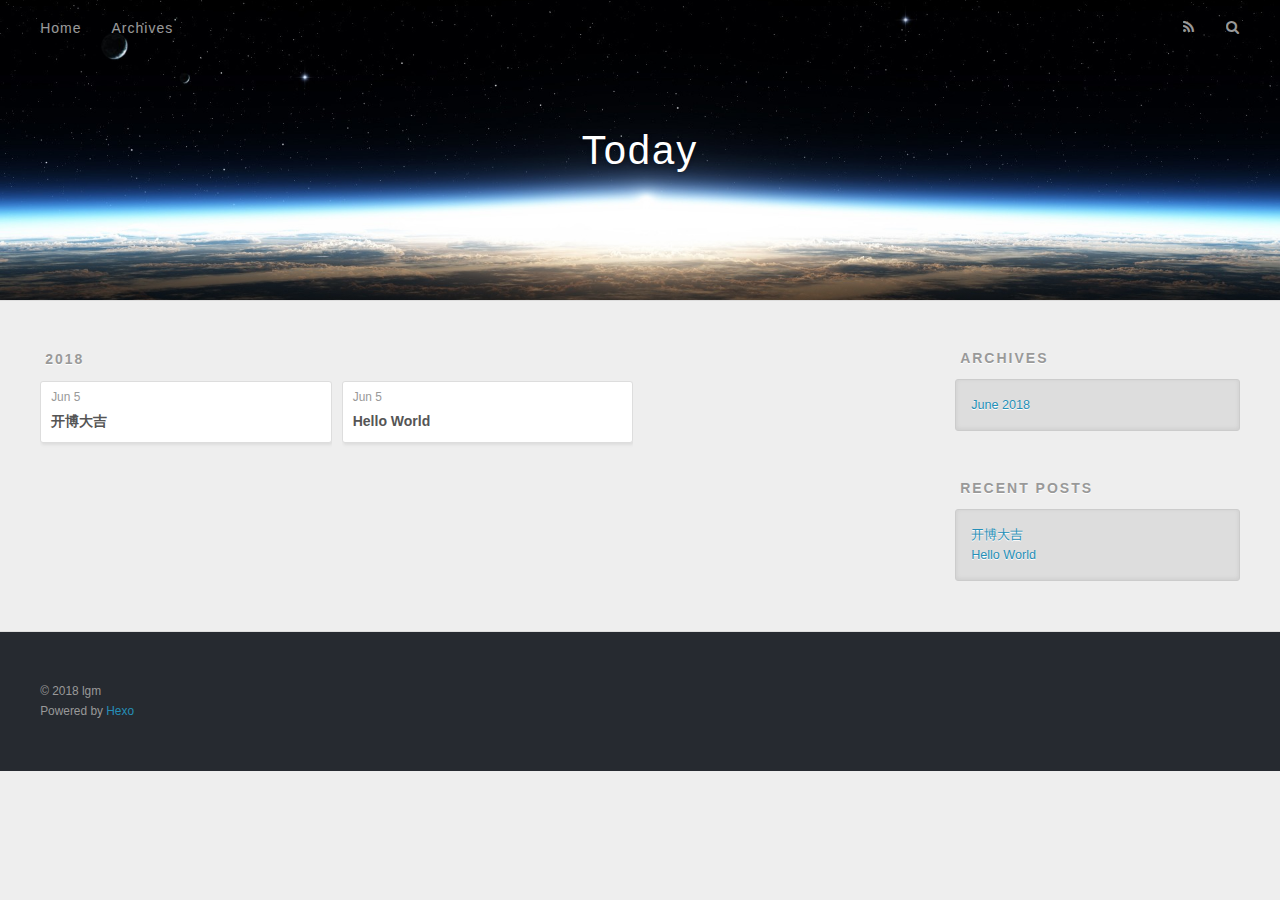
==== archives/index.html @ ba2c7bdc "Site updated: 2018-06-05 23:21:56" ====
<!DOCTYPE html>
<html>
<head>
  <meta charset="utf-8">
  

  
  <title>Archives | Today</title>
  <meta name="viewport" content="width=device-width, initial-scale=1, maximum-scale=1">
  <meta property="og:type" content="website">
<meta property="og:title" content="Today">
<meta property="og:url" content="http://yoursite.com/archives/index.html">
<meta property="og:site_name" content="Today">
<meta property="og:locale" content="default">
<meta name="twitter:card" content="summary">
<meta name="twitter:title" content="Today">
  
    <link rel="alternate" href="/atom.xml" title="Today" type="application/atom+xml">
  
  
    <link rel="icon" href="/favicon.png">
  
  
    <link href="//fonts.googleapis.com/css?family=Source+Code+Pro" rel="stylesheet" type="text/css">
  
  <link rel="stylesheet" href="/css/style.css">
</head>

<body>
  <div id="container">
    <div id="wrap">
      <header id="header">
  <div id="banner"></div>
  <div id="header-outer" class="outer">
    <div id="header-title" class="inner">
      <h1 id="logo-wrap">
        <a href="/" id="logo">Today</a>
      </h1>
      
    </div>
    <div id="header-inner" class="inner">
      <nav id="main-nav">
        <a id="main-nav-toggle" class="nav-icon"></a>
        
          <a class="main-nav-link" href="/">Home</a>
        
          <a class="main-nav-link" href="/archives">Archives</a>
        
      </nav>
      <nav id="sub-nav">
        
          <a id="nav-rss-link" class="nav-icon" href="/atom.xml" title="RSS Feed"></a>
        
        <a id="nav-search-btn" class="nav-icon" title="Search"></a>
      </nav>
      <div id="search-form-wrap">
        <form action="//google.com/search" method="get" accept-charset="UTF-8" class="search-form"><input type="search" name="q" class="search-form-input" placeholder="Search"><button type="submit" class="search-form-submit">&#xF002;</button><input type="hidden" name="sitesearch" value="http://yoursite.com"></form>
      </div>
    </div>
  </div>
</header>
      <div class="outer">
        <section id="main">
  
  
    
    
      
      
      <section class="archives-wrap">
        <div class="archive-year-wrap">
          <a href="/archives/2018" class="archive-year">2018</a>
        </div>
        <div class="archives">
    
    <article class="archive-article archive-type-post">
  <div class="archive-article-inner">
    <header class="archive-article-header">
      <a href="/2018/06/05/开博大吉/" class="archive-article-date">
  <time datetime="2018-06-05T15:09:59.000Z" itemprop="datePublished">Jun 5</time>
</a>
      
  
    <h1 itemprop="name">
      <a class="archive-article-title" href="/2018/06/05/开博大吉/">开博大吉</a>
    </h1>
  

    </header>
  </div>
</article>
  
    
    
    <article class="archive-article archive-type-post">
  <div class="archive-article-inner">
    <header class="archive-article-header">
      <a href="/2018/06/05/hello-world/" class="archive-article-date">
  <time datetime="2018-06-05T15:08:17.290Z" itemprop="datePublished">Jun 5</time>
</a>
      
  
    <h1 itemprop="name">
      <a class="archive-article-title" href="/2018/06/05/hello-world/">Hello World</a>
    </h1>
  

    </header>
  </div>
</article>
  
  
    </div></section>
  


</section>
        
          <aside id="sidebar">
  
    

  
    

  
    
  
    
  <div class="widget-wrap">
    <h3 class="widget-title">Archives</h3>
    <div class="widget">
      <ul class="archive-list"><li class="archive-list-item"><a class="archive-list-link" href="/archives/2018/06/">June 2018</a></li></ul>
    </div>
  </div>


  
    
  <div class="widget-wrap">
    <h3 class="widget-title">Recent Posts</h3>
    <div class="widget">
      <ul>
        
          <li>
            <a href="/2018/06/05/开博大吉/">开博大吉</a>
          </li>
        
          <li>
            <a href="/2018/06/05/hello-world/">Hello World</a>
          </li>
        
      </ul>
    </div>
  </div>

  
</aside>
        
      </div>
      <footer id="footer">
  
  <div class="outer">
    <div id="footer-info" class="inner">
      &copy; 2018 lgm<br>
      Powered by <a href="http://hexo.io/" target="_blank">Hexo</a>
    </div>
  </div>
</footer>
    </div>
    <nav id="mobile-nav">
  
    <a href="/" class="mobile-nav-link">Home</a>
  
    <a href="/archives" class="mobile-nav-link">Archives</a>
  
</nav>
    

<script src="//ajax.googleapis.com/ajax/libs/jquery/2.0.3/jquery.min.js"></script>


  <link rel="stylesheet" href="/fancybox/jquery.fancybox.css">
  <script src="/fancybox/jquery.fancybox.pack.js"></script>


<script src="/js/script.js"></script>



  </div>
</body>
</html>
---- css/style.css ----
body {
  width: 100%;
}
body:before,
body:after {
  content: "";
  display: table;
}
body:after {
  clear: both;
}
html,
body,
div,
span,
applet,
object,
iframe,
h1,
h2,
h3,
h4,
h5,
h6,
p,
blockquote,
pre,
a,
abbr,
acronym,
address,
big,
cite,
code,
del,
dfn,
em,
img,
ins,
kbd,
q,
s,
samp,
small,
strike,
strong,
sub,
sup,
tt,
var,
dl,
dt,
dd,
ol,
ul,
li,
fieldset,
form,
label,
legend,
table,
caption,
tbody,
tfoot,
thead,
tr,
th,
td {
  margin: 0;
  padding: 0;
  border: 0;
  outline: 0;
  font-weight: inherit;
  font-style: inherit;
  font-family: inherit;
  font-size: 100%;
  vertical-align: baseline;
}
body {
  line-height: 1;
  color: #000;
  background: #fff;
}
ol,
ul {
  list-style: none;
}
table {
  border-collapse: separate;
  border-spacing: 0;
  vertical-align: middle;
}
caption,
th,
td {
  text-align: left;
  font-weight: normal;
  vertical-align: middle;
}
a img {
  border: none;
}
input,
button {
  margin: 0;
  padding: 0;
}
input::-moz-focus-inner,
button::-moz-focus-inner {
  border: 0;
  padding: 0;
}
@font-face {
  font-family: FontAwesome;
  font-style: normal;
  font-weight: normal;
  src: url("fonts/fontawesome-webfont.eot?v=#4.0.3");
  src: url("fonts/fontawesome-webfont.eot?#iefix&v=#4.0.3") format("embedded-opentype"), url("fonts/fontawesome-webfont.woff?v=#4.0.3") format("woff"), url("fonts/fontawesome-webfont.ttf?v=#4.0.3") format("truetype"), url("fonts/fontawesome-webfont.svg#fontawesomeregular?v=#4.0.3") format("svg");
}
html,
body,
#container {
  height: 100%;
}
body {
  background: #eee;
  font: 14px -apple-system, BlinkMacSystemFont, "Segoe UI", "Roboto", "Oxygen", "Ubuntu", "Cantarell", "Fira Sans", "Droid Sans", "Helvetica Neue", sans-serif;
  -webkit-text-size-adjust: 100%;
}
.outer {
  max-width: 1220px;
  margin: 0 auto;
  padding: 0 20px;
}
.outer:before,
.outer:after {
  content: "";
  display: table;
}
.outer:after {
  clear: both;
}
.inner {
  display: inline;
  float: left;
  width: 98.33333333333333%;
  margin: 0 0.833333333333333%;
}
.left,
.alignleft {
  float: left;
}
.right,
.alignright {
  float: right;
}
.clear {
  clear: both;
}
#container {
  position: relative;
}
.mobile-nav-on {
  overflow: hidden;
}
#wrap {
  height: 100%;
  width: 100%;
  position: absolute;
  top: 0;
  left: 0;
  -webkit-transition: 0.2s ease-out;
  -moz-transition: 0.2s ease-out;
  -ms-transition: 0.2s ease-out;
  transition: 0.2s ease-out;
  z-index: 1;
  background: #eee;
}
.mobile-nav-on #wrap {
  left: 280px;
}
@media screen and (min-width: 768px) {
  #main {
    display: inline;
    float: left;
    width: 73.33333333333333%;
    margin: 0 0.833333333333333%;
  }
}
.article-date,
.article-category-link,
.archive-year,
.widget-title {
  text-decoration: none;
  text-transform: uppercase;
  letter-spacing: 2px;
  color: #999;
  margin-bottom: 1em;
  margin-left: 5px;
  line-height: 1em;
  text-shadow: 0 1px #fff;
  font-weight: bold;
}
.article-inner,
.archive-article-inner {
  background: #fff;
  -webkit-box-shadow: 1px 2px 3px #ddd;
  box-shadow: 1px 2px 3px #ddd;
  border: 1px solid #ddd;
  border-radius: 3px;
}
.article-entry h1,
.widget h1 {
  font-size: 2em;
}
.article-entry h2,
.widget h2 {
  font-size: 1.5em;
}
.article-entry h3,
.widget h3 {
  font-size: 1.3em;
}
.article-entry h4,
.widget h4 {
  font-size: 1.2em;
}
.article-entry h5,
.widget h5 {
  font-size: 1em;
}
.article-entry h6,
.widget h6 {
  font-size: 1em;
  color: #999;
}
.article-entry hr,
.widget hr {
  border: 1px dashed #ddd;
}
.article-entry strong,
.widget strong {
  font-weight: bold;
}
.article-entry em,
.widget em,
.article-entry cite,
.widget cite {
  font-style: italic;
}
.article-entry sup,
.widget sup,
.article-entry sub,
.widget sub {
  font-size: 0.75em;
  line-height: 0;
  position: relative;
  vertical-align: baseline;
}
.article-entry sup,
.widget sup {
  top: -0.5em;
}
.article-entry sub,
.widget sub {
  bottom: -0.2em;
}
.article-entry small,
.widget small {
  font-size: 0.85em;
}
.article-entry acronym,
.widget acronym,
.article-entry abbr,
.widget abbr {
  border-bottom: 1px dotted;
}
.article-entry ul,
.widget ul,
.article-entry ol,
.widget ol,
.article-entry dl,
.widget dl {
  margin: 0 20px;
  line-height: 1.6em;
}
.article-entry ul ul,
.widget ul ul,
.article-entry ol ul,
.widget ol ul,
.article-entry ul ol,
.widget ul ol,
.article-entry ol ol,
.widget ol ol {
  margin-top: 0;
  margin-bottom: 0;
}
.article-entry ul,
.widget ul {
  list-style: disc;
}
.article-entry ol,
.widget ol {
  list-style: decimal;
}
.article-entry dt,
.widget dt {
  font-weight: bold;
}
#header {
  height: 300px;
  position: relative;
  border-bottom: 1px solid #ddd;
}
#header:before,
#header:after {
  content: "";
  position: absolute;
  left: 0;
  right: 0;
  height: 40px;
}
#header:before {
  top: 0;
  background: -webkit-linear-gradient(rgba(0,0,0,0.2), transparent);
  background: -moz-linear-gradient(rgba(0,0,0,0.2), transparent);
  background: -ms-linear-gradient(rgba(0,0,0,0.2), transparent);
  background: linear-gradient(rgba(0,0,0,0.2), transparent);
}
#header:after {
  bottom: 0;
  background: -webkit-linear-gradient(transparent, rgba(0,0,0,0.2));
  background: -moz-linear-gradient(transparent, rgba(0,0,0,0.2));
  background: -ms-linear-gradient(transparent, rgba(0,0,0,0.2));
  background: linear-gradient(transparent, rgba(0,0,0,0.2));
}
#header-outer {
  height: 100%;
  position: relative;
}
#header-inner {
  position: relative;
  overflow: hidden;
}
#banner {
  position: absolute;
  top: 0;
  left: 0;
  width: 100%;
  height: 100%;
  background: url("images/banner.jpg") center #000;
  -webkit-background-size: cover;
  -moz-background-size: cover;
  background-size: cover;
  z-index: -1;
}
#header-title {
  text-align: center;
  height: 40px;
  position: absolute;
  top: 50%;
  left: 0;
  margin-top: -20px;
}
#logo,
#subtitle {
  text-decoration: none;
  color: #fff;
  font-weight: 300;
  text-shadow: 0 1px 4px rgba(0,0,0,0.3);
}
#logo {
  font-size: 40px;
  line-height: 40px;
  letter-spacing: 2px;
}
#subtitle {
  font-size: 16px;
  line-height: 16px;
  letter-spacing: 1px;
}
#subtitle-wrap {
  margin-top: 16px;
}
#main-nav {
  float: left;
  margin-left: -15px;
}
.nav-icon,
.main-nav-link {
  float: left;
  color: #fff;
  opacity: 0.6;
  text-decoration: none;
  text-shadow: 0 1px rgba(0,0,0,0.2);
  -webkit-transition: opacity 0.2s;
  -moz-transition: opacity 0.2s;
  -ms-transition: opacity 0.2s;
  transition: opacity 0.2s;
  display: block;
  padding: 20px 15px;
}
.nav-icon:hover,
.main-nav-link:hover {
  opacity: 1;
}
.nav-icon {
  font-family: FontAwesome;
  text-align: center;
  font-size: 14px;
  width: 14px;
  height: 14px;
  padding: 20px 15px;
  position: relative;
  cursor: pointer;
}
.main-nav-link {
  font-weight: 300;
  letter-spacing: 1px;
}
@media screen and (max-width: 479px) {
  .main-nav-link {
    display: none;
  }
}
#main-nav-toggle {
  display: none;
}
#main-nav-toggle:before {
  content: "\f0c9";
}
@media screen and (max-width: 479px) {
  #main-nav-toggle {
    display: block;
  }
}
#sub-nav {
  float: right;
  margin-right: -15px;
}
#nav-rss-link:before {
  content: "\f09e";
}
#nav-search-btn:before {
  content: "\f002";
}
#search-form-wrap {
  position: absolute;
  top: 15px;
  width: 150px;
  height: 30px;
  right: -150px;
  opacity: 0;
  -webkit-transition: 0.2s ease-out;
  -moz-transition: 0.2s ease-out;
  -ms-transition: 0.2s ease-out;
  transition: 0.2s ease-out;
}
#search-form-wrap.on {
  opacity: 1;
  right: 0;
}
@media screen and (max-width: 479px) {
  #search-form-wrap {
    width: 100%;
    right: -100%;
  }
}
.search-form {
  position: absolute;
  top: 0;
  left: 0;
  right: 0;
  background: #fff;
  padding: 5px 15px;
  border-radius: 15px;
  -webkit-box-shadow: 0 0 10px rgba(0,0,0,0.3);
  box-shadow: 0 0 10px rgba(0,0,0,0.3);
}
.search-form-input {
  border: none;
  background: none;
  color: #555;
  width: 100%;
  font: 13px -apple-system, BlinkMacSystemFont, "Segoe UI", "Roboto", "Oxygen", "Ubuntu", "Cantarell", "Fira Sans", "Droid Sans", "Helvetica Neue", sans-serif;
  outline: none;
}
.search-form-input::-webkit-search-results-decoration,
.search-form-input::-webkit-search-cancel-button {
  -webkit-appearance: none;
}
.search-form-submit {
  position: absolute;
  top: 50%;
  right: 10px;
  margin-top: -7px;
  font: 13px FontAwesome;
  border: none;
  background: none;
  color: #bbb;
  cursor: pointer;
}
.search-form-submit:hover,
.search-form-submit:focus {
  color: #777;
}
.article {
  margin: 50px 0;
}
.article-inner {
  overflow: hidden;
}
.article-meta:before,
.article-meta:after {
  content: "";
  display: table;
}
.article-meta:after {
  clear: both;
}
.article-date {
  float: left;
}
.article-category {
  float: left;
  line-height: 1em;
  color: #ccc;
  text-shadow: 0 1px #fff;
  margin-left: 8px;
}
.article-category:before {
  content: "\2022";
}
.article-category-link {
  margin: 0 12px 1em;
}
.article-header {
  padding: 20px 20px 0;
}
.article-title {
  text-decoration: none;
  font-size: 2em;
  font-weight: bold;
  color: #555;
  line-height: 1.1em;
  -webkit-transition: color 0.2s;
  -moz-transition: color 0.2s;
  -ms-transition: color 0.2s;
  transition: color 0.2s;
}
a.article-title:hover {
  color: #258fb8;
}
.article-entry {
  color: #555;
  padding: 0 20px;
}
.article-entry:before,
.article-entry:after {
  content: "";
  display: table;
}
.article-entry:after {
  clear: both;
}
.article-entry p,
.article-entry table {
  line-height: 1.6em;
  margin: 1.6em 0;
}
.article-entry h1,
.article-entry h2,
.article-entry h3,
.article-entry h4,
.article-entry h5,
.article-entry h6 {
  font-weight: bold;
}
.article-entry h1,
.article-entry h2,
.article-entry h3,
.article-entry h4,
.article-entry h5,
.article-entry h6 {
  line-height: 1.1em;
  margin: 1.1em 0;
}
.article-entry a {
  color: #258fb8;
  text-decoration: none;
}
.article-entry a:hover {
  text-decoration: underline;
}
.article-entry ul,
.article-entry ol,
.article-entry dl {
  margin-top: 1.6em;
  margin-bottom: 1.6em;
}
.article-entry img,
.article-entry video {
  max-width: 100%;
  height: auto;
  display: block;
  margin: auto;
}
.article-entry iframe {
  border: none;
}
.article-entry table {
  width: 100%;
  border-collapse: collapse;
  border-spacing: 0;
}
.article-entry th {
  font-weight: bold;
  border-bottom: 3px solid #ddd;
  padding-bottom: 0.5em;
}
.article-entry td {
  border-bottom: 1px solid #ddd;
  padding: 10px 0;
}
.article-entry blockquote {
  font-family: Georgia, "Times New Roman", serif;
  font-size: 1.4em;
  margin: 1.6em 20px;
  text-align: center;
}
.article-entry blockquote footer {
  font-size: 14px;
  margin: 1.6em 0;
  font-family: -apple-system, BlinkMacSystemFont, "Segoe UI", "Roboto", "Oxygen", "Ubuntu", "Cantarell", "Fira Sans", "Droid Sans", "Helvetica Neue", sans-serif;
}
.article-entry blockquote footer cite:before {
  content: "—";
  padding: 0 0.5em;
}
.article-entry .pullquote {
  text-align: left;
  width: 45%;
  margin: 0;
}
.article-entry .pullquote.left {
  margin-left: 0.5em;
  margin-right: 1em;
}
.article-entry .pullquote.right {
  margin-right: 0.5em;
  margin-left: 1em;
}
.article-entry .caption {
  color: #999;
  display: block;
  font-size: 0.9em;
  margin-top: 0.5em;
  position: relative;
  text-align: center;
}
.article-entry .video-container {
  position: relative;
  padding-top: 56.25%;
  height: 0;
  overflow: hidden;
}
.article-entry .video-container iframe,
.article-entry .video-container object,
.article-entry .video-container embed {
  position: absolute;
  top: 0;
  left: 0;
  width: 100%;
  height: 100%;
  margin-top: 0;
}
.article-more-link a {
  display: inline-block;
  line-height: 1em;
  padding: 6px 15px;
  border-radius: 15px;
  background: #eee;
  color: #999;
  text-shadow: 0 1px #fff;
  text-decoration: none;
}
.article-more-link a:hover {
  background: #258fb8;
  color: #fff;
  text-decoration: none;
  text-shadow: 0 1px #1e7293;
}
.article-footer {
  font-size: 0.85em;
  line-height: 1.6em;
  border-top: 1px solid #ddd;
  padding-top: 1.6em;
  margin: 0 20px 20px;
}
.article-footer:before,
.article-footer:after {
  content: "";
  display: table;
}
.article-footer:after {
  clear: both;
}
.article-footer a {
  color: #999;
  text-decoration: none;
}
.article-footer a:hover {
  color: #555;
}
.article-tag-list-item {
  float: left;
  margin-right: 10px;
}
.article-tag-list-link:before {
  content: "#";
}
.article-comment-link {
  float: right;
}
.article-comment-link:before {
  content: "\f075";
  font-family: FontAwesome;
  padding-right: 8px;
}
.article-share-link {
  cursor: pointer;
  float: right;
  margin-left: 20px;
}
.article-share-link:before {
  content: "\f064";
  font-family: FontAwesome;
  padding-right: 6px;
}
#article-nav {
  position: relative;
}
#article-nav:before,
#article-nav:after {
  content: "";
  display: table;
}
#article-nav:after {
  clear: both;
}
@media screen and (min-width: 768px) {
  #article-nav {
    margin: 50px 0;
  }
  #article-nav:before {
    width: 8px;
    height: 8px;
    position: absolute;
    top: 50%;
    left: 50%;
    margin-top: -4px;
    margin-left: -4px;
    content: "";
    border-radius: 50%;
    background: #ddd;
    -webkit-box-shadow: 0 1px 2px #fff;
    box-shadow: 0 1px 2px #fff;
  }
}
.article-nav-link-wrap {
  text-decoration: none;
  text-shadow: 0 1px #fff;
  color: #999;
  -webkit-box-sizing: border-box;
  -moz-box-sizing: border-box;
  box-sizing: border-box;
  margin-top: 50px;
  text-align: center;
  display: block;
}
.article-nav-link-wrap:hover {
  color: #555;
}
@media screen and (min-width: 768px) {
  .article-nav-link-wrap {
    width: 50%;
    margin-top: 0;
  }
}
@media screen and (min-width: 768px) {
  #article-nav-newer {
    float: left;
    text-align: right;
    padding-right: 20px;
  }
}
@media screen and (min-width: 768px) {
  #article-nav-older {
    float: right;
    text-align: left;
    padding-left: 20px;
  }
}
.article-nav-caption {
  text-transform: uppercase;
  letter-spacing: 2px;
  color: #ddd;
  line-height: 1em;
  font-weight: bold;
}
#article-nav-newer .article-nav-caption {
  margin-right: -2px;
}
.article-nav-title {
  font-size: 0.85em;
  line-height: 1.6em;
  margin-top: 0.5em;
}
.article-share-box {
  position: absolute;
  display: none;
  background: #fff;
  -webkit-box-shadow: 1px 2px 10px rgba(0,0,0,0.2);
  box-shadow: 1px 2px 10px rgba(0,0,0,0.2);
  border-radius: 3px;
  margin-left: -145px;
  overflow: hidden;
  z-index: 1;
}
.article-share-box.on {
  display: block;
}
.article-share-input {
  width: 100%;
  background: none;
  -webkit-box-sizing: border-box;
  -moz-box-sizing: border-box;
  box-sizing: border-box;
  font: 14px -apple-system, BlinkMacSystemFont, "Segoe UI", "Roboto", "Oxygen", "Ubuntu", "Cantarell", "Fira Sans", "Droid Sans", "Helvetica Neue", sans-serif;
  padding: 0 15px;
  color: #555;
  outline: none;
  border: 1px solid #ddd;
  border-radius: 3px 3px 0 0;
  height: 36px;
  line-height: 36px;
}
.article-share-links {
  background: #eee;
}
.article-share-links:before,
.article-share-links:after {
  content: "";
  display: table;
}
.article-share-links:after {
  clear: both;
}
.article-share-twitter,
.article-share-facebook,
.article-share-pinterest,
.article-share-google {
  width: 50px;
  height: 36px;
  display: block;
  float: left;
  position: relative;
  color: #999;
  text-shadow: 0 1px #fff;
}
.article-share-twitter:before,
.article-share-facebook:before,
.article-share-pinterest:before,
.article-share-google:before {
  font-size: 20px;
  font-family: FontAwesome;
  width: 20px;
  height: 20px;
  position: absolute;
  top: 50%;
  left: 50%;
  margin-top: -10px;
  margin-left: -10px;
  text-align: center;
}
.article-share-twitter:hover,
.article-share-facebook:hover,
.article-share-pinterest:hover,
.article-share-google:hover {
  color: #fff;
}
.article-share-twitter:before {
  content: "\f099";
}
.article-share-twitter:hover {
  background: #00aced;
  text-shadow: 0 1px #008abe;
}
.article-share-facebook:before {
  content: "\f09a";
}
.article-share-facebook:hover {
  background: #3b5998;
  text-shadow: 0 1px #2f477a;
}
.article-share-pinterest:before {
  content: "\f0d2";
}
.article-share-pinterest:hover {
  background: #cb2027;
  text-shadow: 0 1px #a21a1f;
}
.article-share-google:before {
  content: "\f0d5";
}
.article-share-google:hover {
  background: #dd4b39;
  text-shadow: 0 1px #be3221;
}
.article-gallery {
  background: #000;
  position: relative;
}
.article-gallery-photos {
  position: relative;
  overflow: hidden;
}
.article-gallery-img {
  display: none;
  max-width: 100%;
}
.article-gallery-img:first-child {
  display: block;
}
.article-gallery-img.loaded {
  position: absolute;
  display: block;
}
.article-gallery-img img {
  display: block;
  max-width: 100%;
  margin: 0 auto;
}
#comments {
  background: #fff;
  -webkit-box-shadow: 1px 2px 3px #ddd;
  box-shadow: 1px 2px 3px #ddd;
  padding: 20px;
  border: 1px solid #ddd;
  border-radius: 3px;
  margin: 50px 0;
}
#comments a {
  color: #258fb8;
}
.archives-wrap {
  margin: 50px 0;
}
.archives:before,
.archives:after {
  content: "";
  display: table;
}
.archives:after {
  clear: both;
}
.archive-year-wrap {
  margin-bottom: 1em;
}
.archives {
  -webkit-column-gap: 10px;
  -moz-column-gap: 10px;
  column-gap: 10px;
}
@media screen and (min-width: 480px) and (max-width: 767px) {
  .archives {
    -webkit-column-count: 2;
    -moz-column-count: 2;
    column-count: 2;
  }
}
@media screen and (min-width: 768px) {
  .archives {
    -webkit-column-count: 3;
    -moz-column-count: 3;
    column-count: 3;
  }
}
.archive-article {
  -webkit-column-break-inside: avoid;
  page-break-inside: avoid;
  overflow: hidden;
  break-inside: avoid-column;
}
.archive-article-inner {
  padding: 10px;
  margin-bottom: 15px;
}
.archive-article-title {
  text-decoration: none;
  font-weight: bold;
  color: #555;
  -webkit-transition: color 0.2s;
  -moz-transition: color 0.2s;
  -ms-transition: color 0.2s;
  transition: color 0.2s;
  line-height: 1.6em;
}
.archive-article-title:hover {
  color: #258fb8;
}
.archive-article-footer {
  margin-top: 1em;
}
.archive-article-date {
  color: #999;
  text-decoration: none;
  font-size: 0.85em;
  line-height: 1em;
  margin-bottom: 0.5em;
  display: block;
}
#page-nav {
  margin: 50px auto;
  background: #fff;
  -webkit-box-shadow: 1px 2px 3px #ddd;
  box-shadow: 1px 2px 3px #ddd;
  border: 1px solid #ddd;
  border-radius: 3px;
  text-align: center;
  color: #999;
  overflow: hidden;
}
#page-nav:before,
#page-nav:after {
  content: "";
  display: table;
}
#page-nav:after {
  clear: both;
}
#page-nav a,
#page-nav span {
  padding: 10px 20px;
  line-height: 1;
  height: 2ex;
}
#page-nav a {
  color: #999;
  text-decoration: none;
}
#page-nav a:hover {
  background: #999;
  color: #fff;
}
#page-nav .prev {
  float: left;
}
#page-nav .next {
  float: right;
}
#page-nav .page-number {
  display: inline-block;
}
@media screen and (max-width: 479px) {
  #page-nav .page-number {
    display: none;
  }
}
#page-nav .current {
  color: #555;
  font-weight: bold;
}
#page-nav .space {
  color: #ddd;
}
#footer {
  background: #262a30;
  padding: 50px 0;
  border-top: 1px solid #ddd;
  color: #999;
}
#footer a {
  color: #258fb8;
  text-decoration: none;
}
#footer a:hover {
  text-decoration: underline;
}
#footer-info {
  line-height: 1.6em;
  font-size: 0.85em;
}
.article-entry pre,
.article-entry .highlight {
  background: #2d2d2d;
  margin: 0 -20px;
  padding: 15px 20px;
  border-style: solid;
  border-color: #ddd;
  border-width: 1px 0;
  overflow: auto;
  color: #ccc;
  line-height: 22.400000000000002px;
}
.article-entry .highlight .gutter pre,
.article-entry .gist .gist-file .gist-data .line-numbers {
  color: #666;
  font-size: 0.85em;
}
.article-entry pre,
.article-entry code {
  font-family: "Source Code Pro", Consolas, Monaco, Menlo, Consolas, monospace;
}
.article-entry code {
  background: #eee;
  text-shadow: 0 1px #fff;
  padding: 0 0.3em;
}
.article-entry pre code {
  background: none;
  text-shadow: none;
  padding: 0;
}
.article-entry .highlight pre {
  border: none;
  margin: 0;
  padding: 0;
}
.article-entry .highlight table {
  margin: 0;
  width: auto;
}
.article-entry .highlight td {
  border: none;
  padding: 0;
}
.article-entry .highlight figcaption {
  font-size: 0.85em;
  color: #999;
  line-height: 1em;
  margin-bottom: 1em;
}
.article-entry .highlight figcaption:before,
.article-entry .highlight figcaption:after {
  content: "";
  display: table;
}
.article-entry .highlight figcaption:after {
  clear: both;
}
.article-entry .highlight figcaption a {
  float: right;
}
.article-entry .highlight .gutter pre {
  text-align: right;
  padding-right: 20px;
}
.article-entry .highlight .line {
  height: 22.400000000000002px;
}
.article-entry .highlight .line.marked {
  background: #515151;
}
.article-entry .gist {
  margin: 0 -20px;
  border-style: solid;
  border-color: #ddd;
  border-width: 1px 0;
  background: #2d2d2d;
  padding: 15px 20px 15px 0;
}
.article-entry .gist .gist-file {
  border: none;
  font-family: "Source Code Pro", Consolas, Monaco, Menlo, Consolas, monospace;
  margin: 0;
}
.article-entry .gist .gist-file .gist-data {
  background: none;
  border: none;
}
.article-entry .gist .gist-file .gist-data .line-numbers {
  background: none;
  border: none;
  padding: 0 20px 0 0;
}
.article-entry .gist .gist-file .gist-data .line-data {
  padding: 0 !important;
}
.article-entry .gist .gist-file .highlight {
  margin: 0;
  padding: 0;
  border: none;
}
.article-entry .gist .gist-file .gist-meta {
  background: #2d2d2d;
  color: #999;
  font: 0.85em -apple-system, BlinkMacSystemFont, "Segoe UI", "Roboto", "Oxygen", "Ubuntu", "Cantarell", "Fira Sans", "Droid Sans", "Helvetica Neue", sans-serif;
  text-shadow: 0 0;
  padding: 0;
  margin-top: 1em;
  margin-left: 20px;
}
.article-entry .gist .gist-file .gist-meta a {
  color: #258fb8;
  font-weight: normal;
}
.article-entry .gist .gist-file .gist-meta a:hover {
  text-decoration: underline;
}
pre .comment,
pre .title {
  color: #999;
}
pre .variable,
pre .attribute,
pre .tag,
pre .regexp,
pre .ruby .constant,
pre .xml .tag .title,
pre .xml .pi,
pre .xml .doctype,
pre .html .doctype,
pre .css .id,
pre .css .class,
pre .css .pseudo {
  color: #f2777a;
}
pre .number,
pre .preprocessor,
pre .built_in,
pre .literal,
pre .params,
pre .constant {
  color: #f99157;
}
pre .class,
pre .ruby .class .title,
pre .css .rules .attribute {
  color: #9c9;
}
pre .string,
pre .value,
pre .inheritance,
pre .header,
pre .ruby .symbol,
pre .xml .cdata {
  color: #9c9;
}
pre .css .hexcolor {
  color: #6cc;
}
pre .function,
pre .python .decorator,
pre .python .title,
pre .ruby .function .title,
pre .ruby .title .keyword,
pre .perl .sub,
pre .javascript .title,
pre .coffeescript .title {
  color: #69c;
}
pre .keyword,
pre .javascript .function {
  color: #c9c;
}
@media screen and (max-width: 479px) {
  #mobile-nav {
    position: absolute;
    top: 0;
    left: 0;
    width: 280px;
    height: 100%;
    background: #191919;
    border-right: 1px solid #fff;
  }
}
@media screen and (max-width: 479px) {
  .mobile-nav-link {
    display: block;
    color: #999;
    text-decoration: none;
    padding: 15px 20px;
    font-weight: bold;
  }
  .mobile-nav-link:hover {
    color: #fff;
  }
}
@media screen and (min-width: 768px) {
  #sidebar {
    display: inline;
    float: left;
    width: 23.333333333333332%;
    margin: 0 0.833333333333333%;
  }
}
.widget-wrap {
  margin: 50px 0;
}
.widget {
  color: #777;
  text-shadow: 0 1px #fff;
  background: #ddd;
  -webkit-box-shadow: 0 -1px 4px #ccc inset;
  box-shadow: 0 -1px 4px #ccc inset;
  border: 1px solid #ccc;
  padding: 15px;
  border-radius: 3px;
}
.widget a {
  color: #258fb8;
  text-decoration: none;
}
.widget a:hover {
  text-decoration: underline;
}
.widget ul ul,
.widget ol ul,
.widget dl ul,
.widget ul ol,
.widget ol ol,
.widget dl ol,
.widget ul dl,
.widget ol dl,
.widget dl dl {
  margin-left: 15px;
  list-style: disc;
}
.widget {
  line-height: 1.6em;
  word-wrap: break-word;
  font-size: 0.9em;
}
.widget ul,
.widget ol {
  list-style: none;
  margin: 0;
}
.widget ul ul,
.widget ol ul,
.widget ul ol,
.widget ol ol {
  margin: 0 20px;
}
.widget ul ul,
.widget ol ul {
  list-style: disc;
}
.widget ul ol,
.widget ol ol {
  list-style: decimal;
}
.category-list-count,
.tag-list-count,
.archive-list-count {
  padding-left: 5px;
  color: #999;
  font-size: 0.85em;
}
.category-list-count:before,
.tag-list-count:before,
.archive-list-count:before {
  content: "(";
}
.category-list-count:after,
.tag-list-count:after,
.archive-list-count:after {
  content: ")";
}
.tagcloud a {
  margin-right: 5px;
  display: inline-block;
}
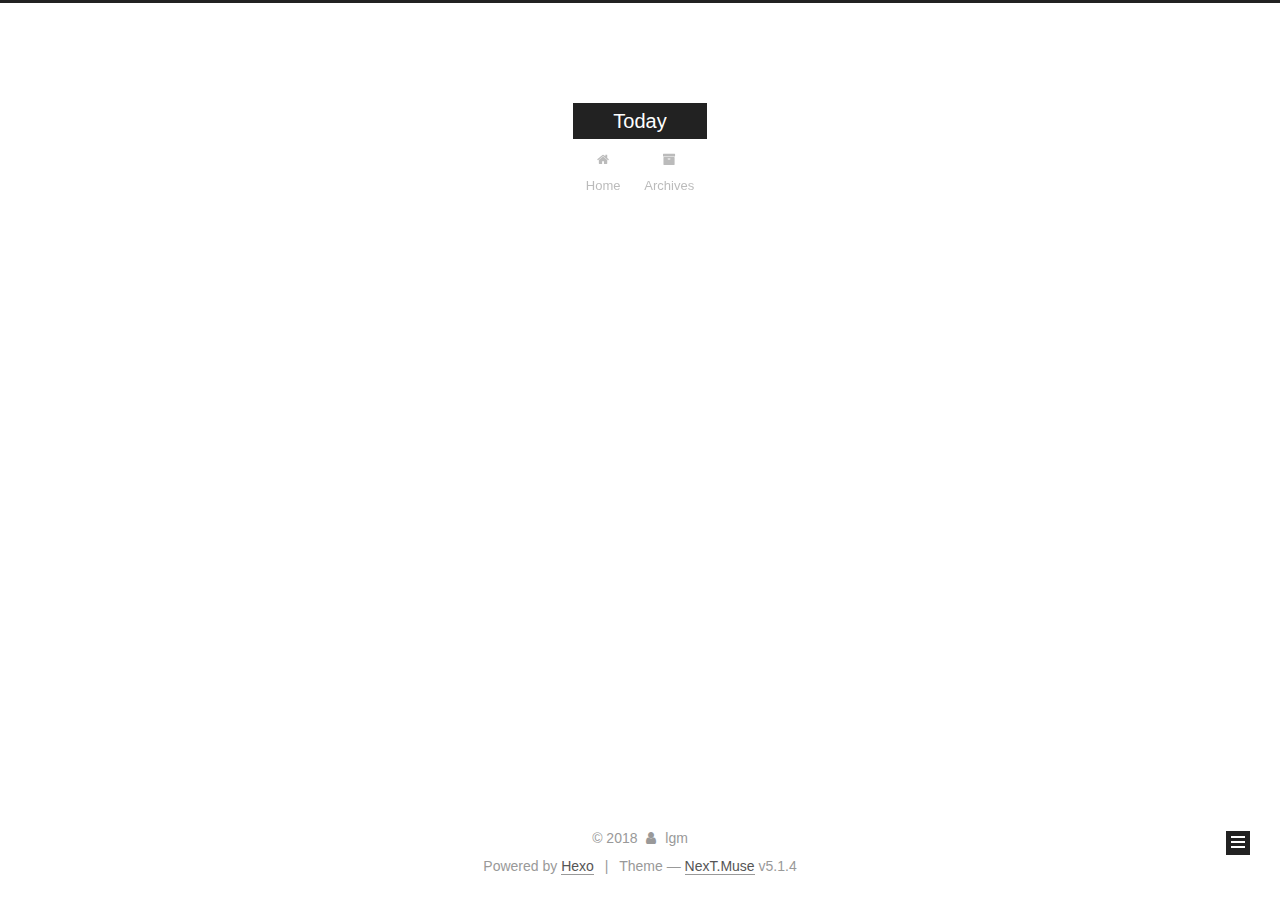
==== commit 97853a2d: "Site updated: 2018-06-05 23:30:31" ====
--- a/archives/index.html
+++ b/archives/index.html
@@ -1,193 +1,588 @@
 <!DOCTYPE html>
-<html>
+
+
+
+  
+
+
+<html class="theme-next muse use-motion" lang="">
 <head>
-  <meta charset="utf-8">
-  
-
-  
-  <title>Archives | Today</title>
-  <meta name="viewport" content="width=device-width, initial-scale=1, maximum-scale=1">
-  <meta property="og:type" content="website">
+  <meta charset="UTF-8"/>
+<meta http-equiv="X-UA-Compatible" content="IE=edge" />
+<meta name="viewport" content="width=device-width, initial-scale=1, maximum-scale=1"/>
+<meta name="theme-color" content="#222">
+
+
+
+
+
+
+
+
+
+<meta http-equiv="Cache-Control" content="no-transform" />
+<meta http-equiv="Cache-Control" content="no-siteapp" />
+
+
+
+
+
+
+
+
+
+
+
+
+
+
+
+
+  
+  
+  <link href="/lib/fancybox/source/jquery.fancybox.css?v=2.1.5" rel="stylesheet" type="text/css" />
+
+
+
+
+
+
+
+<link href="/lib/font-awesome/css/font-awesome.min.css?v=4.6.2" rel="stylesheet" type="text/css" />
+
+<link href="/css/main.css?v=5.1.4" rel="stylesheet" type="text/css" />
+
+
+  <link rel="apple-touch-icon" sizes="180x180" href="/images/apple-touch-icon-next.png?v=5.1.4">
+
+
+  <link rel="icon" type="image/png" sizes="32x32" href="/images/favicon-32x32-next.png?v=5.1.4">
+
+
+  <link rel="icon" type="image/png" sizes="16x16" href="/images/favicon-16x16-next.png?v=5.1.4">
+
+
+  <link rel="mask-icon" href="/images/logo.svg?v=5.1.4" color="#222">
+
+
+
+
+
+  <meta name="keywords" content="Hexo, NexT" />
+
+
+
+
+
+
+
+
+
+
+<meta property="og:type" content="website">
 <meta property="og:title" content="Today">
 <meta property="og:url" content="http://yoursite.com/archives/index.html">
 <meta property="og:site_name" content="Today">
 <meta property="og:locale" content="default">
 <meta name="twitter:card" content="summary">
 <meta name="twitter:title" content="Today">
-  
-    <link rel="alternate" href="/atom.xml" title="Today" type="application/atom+xml">
-  
-  
-    <link rel="icon" href="/favicon.png">
-  
-  
-    <link href="//fonts.googleapis.com/css?family=Source+Code+Pro" rel="stylesheet" type="text/css">
-  
-  <link rel="stylesheet" href="/css/style.css">
+
+
+
+<script type="text/javascript" id="hexo.configurations">
+  var NexT = window.NexT || {};
+  var CONFIG = {
+    root: '/',
+    scheme: 'Muse',
+    version: '5.1.4',
+    sidebar: {"position":"left","display":"post","offset":12,"b2t":false,"scrollpercent":false,"onmobile":false},
+    fancybox: true,
+    tabs: true,
+    motion: {"enable":true,"async":false,"transition":{"post_block":"fadeIn","post_header":"slideDownIn","post_body":"slideDownIn","coll_header":"slideLeftIn","sidebar":"slideUpIn"}},
+    duoshuo: {
+      userId: '0',
+      author: 'Author'
+    },
+    algolia: {
+      applicationID: '',
+      apiKey: '',
+      indexName: '',
+      hits: {"per_page":10},
+      labels: {"input_placeholder":"Search for Posts","hits_empty":"We didn't find any results for the search: ${query}","hits_stats":"${hits} results found in ${time} ms"}
+    }
+  };
+</script>
+
+
+
+  <link rel="canonical" href="http://yoursite.com/archives/"/>
+
+
+
+
+
+  <title>Archive | Today</title>
+  
+
+
+
+
+
+
+
+
 </head>
 
-<body>
-  <div id="container">
-    <div id="wrap">
-      <header id="header">
-  <div id="banner"></div>
-  <div id="header-outer" class="outer">
-    <div id="header-title" class="inner">
-      <h1 id="logo-wrap">
-        <a href="/" id="logo">Today</a>
-      </h1>
-      
+<body itemscope itemtype="http://schema.org/WebPage" lang="default">
+
+  
+  
+    
+  
+
+  <div class="container sidebar-position-left page-archive">
+    <div class="headband"></div>
+
+    <header id="header" class="header" itemscope itemtype="http://schema.org/WPHeader">
+      <div class="header-inner"><div class="site-brand-wrapper">
+  <div class="site-meta ">
+    
+
+    <div class="custom-logo-site-title">
+      <a href="/"  class="brand" rel="start">
+        <span class="logo-line-before"><i></i></span>
+        <span class="site-title">Today</span>
+        <span class="logo-line-after"><i></i></span>
+      </a>
     </div>
-    <div id="header-inner" class="inner">
-      <nav id="main-nav">
-        <a id="main-nav-toggle" class="nav-icon"></a>
-        
-          <a class="main-nav-link" href="/">Home</a>
-        
-          <a class="main-nav-link" href="/archives">Archives</a>
-        
-      </nav>
-      <nav id="sub-nav">
-        
-          <a id="nav-rss-link" class="nav-icon" href="/atom.xml" title="RSS Feed"></a>
-        
-        <a id="nav-search-btn" class="nav-icon" title="Search"></a>
-      </nav>
-      <div id="search-form-wrap">
-        <form action="//google.com/search" method="get" accept-charset="UTF-8" class="search-form"><input type="search" name="q" class="search-form-input" placeholder="Search"><button type="submit" class="search-form-submit">&#xF002;</button><input type="hidden" name="sitesearch" value="http://yoursite.com"></form>
+      
+        <p class="site-subtitle"></p>
+      
+  </div>
+
+  <div class="site-nav-toggle">
+    <button>
+      <span class="btn-bar"></span>
+      <span class="btn-bar"></span>
+      <span class="btn-bar"></span>
+    </button>
+  </div>
+</div>
+
+<nav class="site-nav">
+  
+
+  
+    <ul id="menu" class="menu">
+      
+        
+        <li class="menu-item menu-item-home">
+          <a href="/" rel="section">
+            
+              <i class="menu-item-icon fa fa-fw fa-home"></i> <br />
+            
+            Home
+          </a>
+        </li>
+      
+        
+        <li class="menu-item menu-item-archives">
+          <a href="/archives/" rel="section">
+            
+              <i class="menu-item-icon fa fa-fw fa-archive"></i> <br />
+            
+            Archives
+          </a>
+        </li>
+      
+
+      
+    </ul>
+  
+
+  
+</nav>
+
+
+
+ </div>
+    </header>
+
+    <main id="main" class="main">
+      <div class="main-inner">
+        <div class="content-wrap">
+          <div id="content" class="content">
+            
+
+  
+  
+  
+  <div class="post-block archive">
+    <div id="posts" class="posts-collapse">
+      <span class="archive-move-on"></span>
+
+      <span class="archive-page-counter">
+        
+        
+        
+          
+        
+        Um..! 2 posts in total. Keep on posting.
+      </span>
+
+      
+
+        
+        
+        
+
+        
+          
+          <div class="collection-title">
+            <h1 class="archive-year" id="archive-year-2018">2018</h1>
+          </div>
+        
+        
+
+        
+
+  <article class="post post-type-normal" itemscope itemtype="http://schema.org/Article">
+    <header class="post-header">
+
+      <h2 class="post-title">
+        
+            <a class="post-title-link" href="/2018/06/05/开博大吉/" itemprop="url">
+              
+                <span itemprop="name">开博大吉</span>
+              
+            </a>
+        
+      </h2>
+
+      <div class="post-meta">
+        <time class="post-time" itemprop="dateCreated"
+              datetime="2018-06-05T23:09:59+08:00"
+              content="2018-06-05" >
+          06-05
+        </time>
       </div>
+
+    </header>
+  </article>
+
+
+
+      
+
+        
+        
+        
+
+        
+        
+
+        
+
+  <article class="post post-type-normal" itemscope itemtype="http://schema.org/Article">
+    <header class="post-header">
+
+      <h2 class="post-title">
+        
+            <a class="post-title-link" href="/2018/06/05/hello-world/" itemprop="url">
+              
+                <span itemprop="name">Hello World</span>
+              
+            </a>
+        
+      </h2>
+
+      <div class="post-meta">
+        <time class="post-time" itemprop="dateCreated"
+              datetime="2018-06-05T23:08:17+08:00"
+              content="2018-06-05" >
+          06-05
+        </time>
+      </div>
+
+    </header>
+  </article>
+
+
+
+      
+
     </div>
   </div>
-</header>
-      <div class="outer">
-        <section id="main">
-  
-  
-    
-    
-      
-      
-      <section class="archives-wrap">
-        <div class="archive-year-wrap">
-          <a href="/archives/2018" class="archive-year">2018</a>
+  
+  
+  
+
+  
+
+
+
+          </div>
+          
+
+
+          
+
         </div>
-        <div class="archives">
-    
-    <article class="archive-article archive-type-post">
-  <div class="archive-article-inner">
-    <header class="archive-article-header">
-      <a href="/2018/06/05/开博大吉/" class="archive-article-date">
-  <time datetime="2018-06-05T15:09:59.000Z" itemprop="datePublished">Jun 5</time>
-</a>
-      
-  
-    <h1 itemprop="name">
-      <a class="archive-article-title" href="/2018/06/05/开博大吉/">开博大吉</a>
-    </h1>
-  
-
-    </header>
-  </div>
-</article>
-  
-    
-    
-    <article class="archive-article archive-type-post">
-  <div class="archive-article-inner">
-    <header class="archive-article-header">
-      <a href="/2018/06/05/hello-world/" class="archive-article-date">
-  <time datetime="2018-06-05T15:08:17.290Z" itemprop="datePublished">Jun 5</time>
-</a>
-      
-  
-    <h1 itemprop="name">
-      <a class="archive-article-title" href="/2018/06/05/hello-world/">Hello World</a>
-    </h1>
-  
-
-    </header>
-  </div>
-</article>
-  
-  
-    </div></section>
-  
-
-
-</section>
-        
-          <aside id="sidebar">
-  
-    
-
-  
-    
-
-  
-    
-  
-    
-  <div class="widget-wrap">
-    <h3 class="widget-title">Archives</h3>
-    <div class="widget">
-      <ul class="archive-list"><li class="archive-list-item"><a class="archive-list-link" href="/archives/2018/06/">June 2018</a></li></ul>
+        
+          
+  
+  <div class="sidebar-toggle">
+    <div class="sidebar-toggle-line-wrap">
+      <span class="sidebar-toggle-line sidebar-toggle-line-first"></span>
+      <span class="sidebar-toggle-line sidebar-toggle-line-middle"></span>
+      <span class="sidebar-toggle-line sidebar-toggle-line-last"></span>
     </div>
   </div>
 
-
-  
+  <aside id="sidebar" class="sidebar">
     
-  <div class="widget-wrap">
-    <h3 class="widget-title">Recent Posts</h3>
-    <div class="widget">
-      <ul>
-        
-          <li>
-            <a href="/2018/06/05/开博大吉/">开博大吉</a>
-          </li>
-        
-          <li>
-            <a href="/2018/06/05/hello-world/">Hello World</a>
-          </li>
-        
-      </ul>
+    <div class="sidebar-inner">
+
+      
+
+      
+
+      <section class="site-overview-wrap sidebar-panel sidebar-panel-active">
+        <div class="site-overview">
+          <div class="site-author motion-element" itemprop="author" itemscope itemtype="http://schema.org/Person">
+            
+              <p class="site-author-name" itemprop="name">lgm</p>
+              <p class="site-description motion-element" itemprop="description"></p>
+          </div>
+
+          <nav class="site-state motion-element">
+
+            
+              <div class="site-state-item site-state-posts">
+              
+                <a href="/archives/">
+              
+                  <span class="site-state-item-count">2</span>
+                  <span class="site-state-item-name">posts</span>
+                </a>
+              </div>
+            
+
+            
+
+            
+
+          </nav>
+
+          
+
+          
+
+          
+          
+
+          
+          
+
+          
+
+        </div>
+      </section>
+
+      
+
+      
+
     </div>
+  </aside>
+
+
+        
+      </div>
+    </main>
+
+    <footer id="footer" class="footer">
+      <div class="footer-inner">
+        <div class="copyright">&copy; <span itemprop="copyrightYear">2018</span>
+  <span class="with-love">
+    <i class="fa fa-user"></i>
+  </span>
+  <span class="author" itemprop="copyrightHolder">lgm</span>
+
+  
+</div>
+
+
+  <div class="powered-by">Powered by <a class="theme-link" target="_blank" href="https://hexo.io">Hexo</a></div>
+
+
+
+  <span class="post-meta-divider">|</span>
+
+
+
+  <div class="theme-info">Theme &mdash; <a class="theme-link" target="_blank" href="https://github.com/iissnan/hexo-theme-next">NexT.Muse</a> v5.1.4</div>
+
+
+
+
+        
+
+
+
+
+
+
+
+        
+      </div>
+    </footer>
+
+    
+      <div class="back-to-top">
+        <i class="fa fa-arrow-up"></i>
+        
+      </div>
+    
+
+    
+
   </div>
 
   
-</aside>
-        
-      </div>
-      <footer id="footer">
-  
-  <div class="outer">
-    <div id="footer-info" class="inner">
-      &copy; 2018 lgm<br>
-      Powered by <a href="http://hexo.io/" target="_blank">Hexo</a>
-    </div>
-  </div>
-</footer>
-    </div>
-    <nav id="mobile-nav">
-  
-    <a href="/" class="mobile-nav-link">Home</a>
-  
-    <a href="/archives" class="mobile-nav-link">Archives</a>
-  
-</nav>
-    
-
-<script src="//ajax.googleapis.com/ajax/libs/jquery/2.0.3/jquery.min.js"></script>
-
-
-  <link rel="stylesheet" href="/fancybox/jquery.fancybox.css">
-  <script src="/fancybox/jquery.fancybox.pack.js"></script>
-
-
-<script src="/js/script.js"></script>
-
-
-
-  </div>
+
+<script type="text/javascript">
+  if (Object.prototype.toString.call(window.Promise) !== '[object Function]') {
+    window.Promise = null;
+  }
+</script>
+
+
+
+
+
+
+
+
+
+  
+
+
+
+
+
+
+
+
+
+
+
+
+  
+  
+    <script type="text/javascript" src="/lib/jquery/index.js?v=2.1.3"></script>
+  
+
+  
+  
+    <script type="text/javascript" src="/lib/fastclick/lib/fastclick.min.js?v=1.0.6"></script>
+  
+
+  
+  
+    <script type="text/javascript" src="/lib/jquery_lazyload/jquery.lazyload.js?v=1.9.7"></script>
+  
+
+  
+  
+    <script type="text/javascript" src="/lib/velocity/velocity.min.js?v=1.2.1"></script>
+  
+
+  
+  
+    <script type="text/javascript" src="/lib/velocity/velocity.ui.min.js?v=1.2.1"></script>
+  
+
+  
+  
+    <script type="text/javascript" src="/lib/fancybox/source/jquery.fancybox.pack.js?v=2.1.5"></script>
+  
+
+
+  
+
+
+  <script type="text/javascript" src="/js/src/utils.js?v=5.1.4"></script>
+
+  <script type="text/javascript" src="/js/src/motion.js?v=5.1.4"></script>
+
+
+
+  
+  
+
+  
+
+  
+
+
+  <script type="text/javascript" src="/js/src/bootstrap.js?v=5.1.4"></script>
+
+
+
+  
+
+
+  
+
+
+
+
+	
+
+
+
+
+
+  
+
+
+
+
+
+  
+
+
+
+
+
+
+
+
+
+
+
+
+  
+
+
+
+
+
+  
+
+  
+
+  
+
+  
+  
+
+  
+
+  
+
+  
+
 </body>
-</html>+</html>
--- a/css/main.css
+++ b/css/main.css
@@ -0,0 +1,2662 @@
+/* normalize.css v3.0.2 | MIT License | git.io/normalize */
+html {
+  font-family: sans-serif; /* 1 */
+  -ms-text-size-adjust: 100%; /* 2 */
+  -webkit-text-size-adjust: 100%; /* 2 */
+}
+body {
+  margin: 0;
+}
+article,
+aside,
+details,
+figcaption,
+figure,
+footer,
+header,
+hgroup,
+main,
+menu,
+nav,
+section,
+summary {
+  display: block;
+}
+audio,
+canvas,
+progress,
+video {
+  display: inline-block; /* 1 */
+  vertical-align: baseline; /* 2 */
+}
+audio:not([controls]) {
+  display: none;
+  height: 0;
+}
+[hidden],
+template {
+  display: none;
+}
+a {
+  background-color: transparent;
+}
+a:active,
+a:hover {
+  outline: 0;
+}
+abbr[title] {
+  border-bottom: 1px dotted;
+}
+b,
+strong {
+  font-weight: bold;
+}
+dfn {
+  font-style: italic;
+}
+h1 {
+  font-size: 2em;
+  margin: 0.67em 0;
+}
+mark {
+  background: #ff0;
+  color: #000;
+}
+small {
+  font-size: 80%;
+}
+sub,
+sup {
+  font-size: 75%;
+  line-height: 0;
+  position: relative;
+  vertical-align: baseline;
+}
+sup {
+  top: -0.5em;
+}
+sub {
+  bottom: -0.25em;
+}
+img {
+  border: 0;
+}
+svg:not(:root) {
+  overflow: hidden;
+}
+figure {
+  margin: 1em 40px;
+}
+hr {
+  -moz-box-sizing: content-box;
+  box-sizing: content-box;
+  height: 0;
+}
+pre {
+  overflow: auto;
+}
+code,
+kbd,
+pre,
+samp {
+  font-family: monospace, monospace;
+  font-size: 1em;
+}
+button,
+input,
+optgroup,
+select,
+textarea {
+  color: inherit; /* 1 */
+  font: inherit; /* 2 */
+  margin: 0; /* 3 */
+}
+button {
+  overflow: visible;
+}
+button,
+select {
+  text-transform: none;
+}
+button,
+html input[type="button"],
+input[type="reset"],
+input[type="submit"] {
+  -webkit-appearance: button; /* 2 */
+  cursor: pointer; /* 3 */
+}
+button[disabled],
+html input[disabled] {
+  cursor: default;
+}
+button::-moz-focus-inner,
+input::-moz-focus-inner {
+  border: 0;
+  padding: 0;
+}
+input {
+  line-height: normal;
+}
+input[type="checkbox"],
+input[type="radio"] {
+  box-sizing: border-box; /* 1 */
+  padding: 0; /* 2 */
+}
+input[type="number"]::-webkit-inner-spin-button,
+input[type="number"]::-webkit-outer-spin-button {
+  height: auto;
+}
+input[type="search"] {
+  -webkit-appearance: textfield; /* 1 */
+  -moz-box-sizing: content-box;
+  -webkit-box-sizing: content-box; /* 2 */
+  box-sizing: content-box;
+}
+input[type="search"]::-webkit-search-cancel-button,
+input[type="search"]::-webkit-search-decoration {
+  -webkit-appearance: none;
+}
+fieldset {
+  border: 1px solid #c0c0c0;
+  margin: 0 2px;
+  padding: 0.35em 0.625em 0.75em;
+}
+legend {
+  border: 0; /* 1 */
+  padding: 0; /* 2 */
+}
+textarea {
+  overflow: auto;
+}
+optgroup {
+  font-weight: bold;
+}
+table {
+  border-collapse: collapse;
+  border-spacing: 0;
+}
+td,
+th {
+  padding: 0;
+}
+::selection {
+  background: #262a30;
+  color: #fff;
+}
+body {
+  position: relative;
+  font-family: 'Lato', "PingFang SC", "Microsoft YaHei", sans-serif;
+  font-size: 14px;
+  line-height: 2;
+  color: #555;
+  background: #fff;
+}
+@media (max-width: 767px) {
+  body {
+    padding-right: 0 !important;
+  }
+}
+@media (min-width: 768px) and (max-width: 991px) {
+  body {
+    padding-right: 0 !important;
+  }
+}
+@media (min-width: 1600px) {
+  body {
+    font-size: 16px;
+  }
+}
+h1,
+h2,
+h3,
+h4,
+h5,
+h6 {
+  margin: 0;
+  padding: 0;
+  font-weight: bold;
+  line-height: 1.5;
+  font-family: 'Lato', "PingFang SC", "Microsoft YaHei", sans-serif;
+}
+h2,
+h3,
+h4,
+h5,
+h6 {
+  margin: 20px 0 15px;
+}
+h1 {
+  font-size: 22px;
+}
+@media (max-width: 767px) {
+  h1 {
+    font-size: 18px;
+  }
+}
+h2 {
+  font-size: 20px;
+}
+@media (max-width: 767px) {
+  h2 {
+    font-size: 16px;
+  }
+}
+h3 {
+  font-size: 18px;
+}
+@media (max-width: 767px) {
+  h3 {
+    font-size: 14px;
+  }
+}
+h4 {
+  font-size: 16px;
+}
+@media (max-width: 767px) {
+  h4 {
+    font-size: 12px;
+  }
+}
+h5 {
+  font-size: 14px;
+}
+@media (max-width: 767px) {
+  h5 {
+    font-size: 10px;
+  }
+}
+h6 {
+  font-size: 12px;
+}
+@media (max-width: 767px) {
+  h6 {
+    font-size: 8px;
+  }
+}
+p {
+  margin: 0 0 20px 0;
+}
+a {
+  color: #555;
+  text-decoration: none;
+  outline: none;
+  border-bottom: 1px solid #999;
+  word-wrap: break-word;
+}
+a:hover {
+  color: #222;
+  border-bottom-color: #222;
+}
+blockquote {
+  margin: 0;
+  padding: 0;
+}
+img {
+  display: block;
+  margin: auto;
+  max-width: 100%;
+  height: auto;
+}
+hr {
+  margin: 40px 0;
+  height: 3px;
+  border: none;
+  background-color: #ddd;
+  background-image: repeating-linear-gradient(-45deg, #fff, #fff 4px, transparent 4px, transparent 8px);
+}
+blockquote {
+  padding: 0 15px;
+  color: #666;
+  border-left: 4px solid #ddd;
+}
+blockquote cite::before {
+  content: "-";
+  padding: 0 5px;
+}
+dt {
+  font-weight: 700;
+}
+dd {
+  margin: 0;
+  padding: 0;
+}
+kbd {
+  border: 1px solid #ccc;
+  border-radius: 0.2em;
+  box-shadow: 0.1em 0.1em 0.2em rgba(0,0,0,0.1);
+  background-color: #f9f9f9;
+  font-family: inherit;
+  background-image: -webkit-linear-gradient(top, #eee, #fff, #eee);
+  padding: 0.1em 0.3em;
+  white-space: nowrap;
+}
+.text-left {
+  text-align: left;
+}
+.text-center {
+  text-align: center;
+}
+.text-right {
+  text-align: right;
+}
+.text-justify {
+  text-align: justify;
+}
+.text-nowrap {
+  white-space: nowrap;
+}
+.text-lowercase {
+  text-transform: lowercase;
+}
+.text-uppercase {
+  text-transform: uppercase;
+}
+.text-capitalize {
+  text-transform: capitalize;
+}
+.center-block {
+  display: block;
+  margin-left: auto;
+  margin-right: auto;
+}
+.clearfix:before,
+.clearfix:after {
+  content: " ";
+  display: table;
+}
+.clearfix:after {
+  clear: both;
+}
+.pullquote {
+  width: 45%;
+}
+.pullquote.left {
+  float: left;
+  margin-left: 5px;
+  margin-right: 10px;
+}
+.pullquote.right {
+  float: right;
+  margin-left: 10px;
+  margin-right: 5px;
+}
+.affix.affix.affix {
+  position: fixed;
+}
+.translation {
+  margin-top: -20px;
+  font-size: 14px;
+  color: #999;
+}
+.scrollbar-measure {
+  width: 100px;
+  height: 100px;
+  overflow: scroll;
+  position: absolute;
+  top: -9999px;
+}
+.use-motion .motion-element {
+  opacity: 0;
+}
+table {
+  margin: 20px 0;
+  width: 100%;
+  border-collapse: collapse;
+  border-spacing: 0;
+  border: 1px solid #ddd;
+  font-size: 14px;
+  table-layout: fixed;
+  word-wrap: break-all;
+}
+table>tbody>tr:nth-of-type(odd) {
+  background-color: #f9f9f9;
+}
+table>tbody>tr:hover {
+  background-color: #f5f5f5;
+}
+caption,
+th,
+td {
+  padding: 8px;
+  text-align: left;
+  vertical-align: middle;
+  font-weight: normal;
+}
+th,
+td {
+  border-bottom: 3px solid #ddd;
+  border-right: 1px solid #eee;
+}
+th {
+  padding-bottom: 10px;
+  font-weight: 700;
+}
+td {
+  border-bottom-width: 1px;
+}
+html,
+body {
+  height: 100%;
+}
+.container {
+  position: relative;
+  min-height: 100%;
+}
+.header-inner {
+  margin: 0 auto;
+  padding: 100px 0 70px;
+  width: 700px;
+}
+@media (min-width: 1600px) {
+  .container .header-inner {
+    width: 900px;
+  }
+}
+.main {
+  padding-bottom: 150px;
+}
+.main-inner {
+  margin: 0 auto;
+  width: 700px;
+}
+@media (min-width: 1600px) {
+  .container .main-inner {
+    width: 900px;
+  }
+}
+.footer {
+  position: absolute;
+  left: 0;
+  bottom: 0;
+  width: 100%;
+  min-height: 50px;
+}
+.footer-inner {
+  box-sizing: border-box;
+  margin: 20px auto;
+  width: 700px;
+}
+@media (min-width: 1600px) {
+  .container .footer-inner {
+    width: 900px;
+  }
+}
+pre,
+.highlight {
+  overflow: auto;
+  margin: 20px 0;
+  padding: 0;
+  font-size: 13px;
+  color: #4d4d4c;
+  background: #f7f7f7;
+  line-height: 1.6;
+}
+pre,
+code {
+  font-family: consolas, Menlo, "PingFang SC", "Microsoft YaHei", monospace;
+}
+code {
+  padding: 2px 4px;
+  word-wrap: break-word;
+  color: #555;
+  background: #eee;
+  border-radius: 3px;
+  font-size: 13px;
+}
+pre {
+  padding: 10px;
+}
+pre code {
+  padding: 0;
+  color: #4d4d4c;
+  background: none;
+  text-shadow: none;
+}
+.highlight {
+  border-radius: 1px;
+}
+.highlight pre {
+  border: none;
+  margin: 0;
+  padding: 10px 0;
+}
+.highlight table {
+  margin: 0;
+  width: auto;
+  border: none;
+}
+.highlight td {
+  border: none;
+  padding: 0;
+}
+.highlight figcaption {
+  font-size: 1em;
+  color: #4d4d4c;
+  line-height: 1em;
+  margin-bottom: 1em;
+}
+.highlight figcaption:before,
+.highlight figcaption:after {
+  content: " ";
+  display: table;
+}
+.highlight figcaption:after {
+  clear: both;
+}
+.highlight figcaption a {
+  float: right;
+  color: #4d4d4c;
+}
+.highlight figcaption a:hover {
+  border-bottom-color: #4d4d4c;
+}
+.highlight .gutter pre {
+  padding-left: 10px;
+  padding-right: 10px;
+  color: #869194;
+  text-align: right;
+  background-color: #eff2f3;
+}
+.highlight .code pre {
+  width: 100%;
+  padding-left: 10px;
+  padding-right: 10px;
+  background-color: #f7f7f7;
+}
+.highlight .line {
+  height: 20px;
+}
+.gutter {
+  -webkit-user-select: none;
+  -moz-user-select: none;
+  -ms-user-select: none;
+  user-select: none;
+}
+.gist table {
+  width: auto;
+}
+.gist table td {
+  border: none;
+}
+pre .deletion {
+  background: #fdd;
+}
+pre .addition {
+  background: #dfd;
+}
+pre .meta {
+  color: #8959a8;
+}
+pre .comment {
+  color: #8e908c;
+}
+pre .variable,
+pre .attribute,
+pre .tag,
+pre .regexp,
+pre .ruby .constant,
+pre .xml .tag .title,
+pre .xml .pi,
+pre .xml .doctype,
+pre .html .doctype,
+pre .css .id,
+pre .css .class,
+pre .css .pseudo {
+  color: #c82829;
+}
+pre .number,
+pre .preprocessor,
+pre .built_in,
+pre .literal,
+pre .params,
+pre .constant,
+pre .command {
+  color: #f5871f;
+}
+pre .ruby .class .title,
+pre .css .rules .attribute,
+pre .string,
+pre .value,
+pre .inheritance,
+pre .header,
+pre .ruby .symbol,
+pre .xml .cdata,
+pre .special,
+pre .number,
+pre .formula {
+  color: #718c00;
+}
+pre .title,
+pre .css .hexcolor {
+  color: #3e999f;
+}
+pre .function,
+pre .python .decorator,
+pre .python .title,
+pre .ruby .function .title,
+pre .ruby .title .keyword,
+pre .perl .sub,
+pre .javascript .title,
+pre .coffeescript .title {
+  color: #4271ae;
+}
+pre .keyword,
+pre .javascript .function {
+  color: #8959a8;
+}
+.full-image.full-image.full-image.full-image {
+  border: none;
+  max-width: 100%;
+  width: auto;
+  margin: 20px auto 25px;
+}
+@media (min-width: 992px) {
+  .full-image.full-image.full-image.full-image {
+    max-width: none;
+    width: 110%;
+    margin: 25px -5%;
+  }
+}
+.blockquote-center,
+.page-home .post-type-quote blockquote,
+.page-post-detail .post-type-quote blockquote {
+  position: relative;
+  margin: 40px 0;
+  padding: 0;
+  border-left: none;
+  text-align: center;
+}
+.blockquote-center::before,
+.page-home .post-type-quote blockquote::before,
+.page-post-detail .post-type-quote blockquote::before,
+.blockquote-center::after,
+.page-home .post-type-quote blockquote::after,
+.page-post-detail .post-type-quote blockquote::after {
+  position: absolute;
+  content: ' ';
+  display: block;
+  width: 100%;
+  height: 24px;
+  opacity: 0.2;
+  background-repeat: no-repeat;
+  background-position: 0 -6px;
+  background-size: 22px 22px;
+}
+.blockquote-center::before,
+.page-home .post-type-quote blockquote::before,
+.page-post-detail .post-type-quote blockquote::before {
+  top: -20px;
+  background-image: url("../images/quote-l.svg");
+  border-top: 1px solid #ccc;
+}
+.blockquote-center::after,
+.page-home .post-type-quote blockquote::after,
+.page-post-detail .post-type-quote blockquote::after {
+  bottom: -20px;
+  background-image: url("../images/quote-r.svg");
+  border-bottom: 1px solid #ccc;
+  background-position: 100% 8px;
+}
+.blockquote-center p,
+.page-home .post-type-quote blockquote p,
+.page-post-detail .post-type-quote blockquote p,
+.blockquote-center div,
+.page-home .post-type-quote blockquote div,
+.page-post-detail .post-type-quote blockquote div {
+  text-align: center;
+}
+.post .post-body .group-picture img {
+  box-sizing: border-box;
+  padding: 0 3px;
+  border: none;
+}
+.post .group-picture-row {
+  overflow: hidden;
+  margin-top: 6px;
+}
+.post .group-picture-row:first-child {
+  margin-top: 0;
+}
+.post .group-picture-column {
+  float: left;
+}
+.page-post-detail .post-body .group-picture-column {
+  float: none;
+  margin-top: 10px;
+  width: auto !important;
+}
+.page-post-detail .post-body .group-picture-column img {
+  margin: 0 auto;
+}
+.page-archive .group-picture-container {
+  overflow: hidden;
+}
+.page-archive .group-picture-row {
+  float: left;
+}
+.page-archive .group-picture-row:first-child {
+  margin-top: 6px;
+}
+.page-archive .group-picture-column {
+  max-width: 150px;
+  max-height: 150px;
+}
+.post-body .note {
+  position: relative;
+  padding: 15px;
+  margin-bottom: 20px;
+  border: 1px solid #eee;
+  border-left-width: 5px;
+  border-radius: 3px;
+}
+.post-body .note h2,
+.post-body .note h3,
+.post-body .note h4,
+.post-body .note h5,
+.post-body .note h6 {
+  margin-top: 0;
+  margin-bottom: 0;
+  border-bottom: initial;
+  padding-top: 0 !important;
+}
+.post-body .note p:first-child,
+.post-body .note ul:first-child,
+.post-body .note ol:first-child,
+.post-body .note table:first-child,
+.post-body .note pre:first-child,
+.post-body .note blockquote:first-child {
+  margin-top: 0;
+}
+.post-body .note p:last-child,
+.post-body .note ul:last-child,
+.post-body .note ol:last-child,
+.post-body .note table:last-child,
+.post-body .note pre:last-child,
+.post-body .note blockquote:last-child {
+  margin-bottom: 0;
+}
+.post-body .note.default {
+  border-left-color: #777;
+}
+.post-body .note.default h2,
+.post-body .note.default h3,
+.post-body .note.default h4,
+.post-body .note.default h5,
+.post-body .note.default h6 {
+  color: #777;
+}
+.post-body .note.primary {
+  border-left-color: #6f42c1;
+}
+.post-body .note.primary h2,
+.post-body .note.primary h3,
+.post-body .note.primary h4,
+.post-body .note.primary h5,
+.post-body .note.primary h6 {
+  color: #6f42c1;
+}
+.post-body .note.info {
+  border-left-color: #428bca;
+}
+.post-body .note.info h2,
+.post-body .note.info h3,
+.post-body .note.info h4,
+.post-body .note.info h5,
+.post-body .note.info h6 {
+  color: #428bca;
+}
+.post-body .note.success {
+  border-left-color: #5cb85c;
+}
+.post-body .note.success h2,
+.post-body .note.success h3,
+.post-body .note.success h4,
+.post-body .note.success h5,
+.post-body .note.success h6 {
+  color: #5cb85c;
+}
+.post-body .note.warning {
+  border-left-color: #f0ad4e;
+}
+.post-body .note.warning h2,
+.post-body .note.warning h3,
+.post-body .note.warning h4,
+.post-body .note.warning h5,
+.post-body .note.warning h6 {
+  color: #f0ad4e;
+}
+.post-body .note.danger {
+  border-left-color: #d9534f;
+}
+.post-body .note.danger h2,
+.post-body .note.danger h3,
+.post-body .note.danger h4,
+.post-body .note.danger h5,
+.post-body .note.danger h6 {
+  color: #d9534f;
+}
+.post-body .label {
+  display: inline;
+  padding: 0 2px;
+  white-space: nowrap;
+}
+.post-body .label.default {
+  background-color: #f0f0f0;
+}
+.post-body .label.primary {
+  background-color: #efe6f7;
+}
+.post-body .label.info {
+  background-color: #e5f2f8;
+}
+.post-body .label.success {
+  background-color: #e7f4e9;
+}
+.post-body .label.warning {
+  background-color: #fcf6e1;
+}
+.post-body .label.danger {
+  background-color: #fae8eb;
+}
+.post-body .tabs {
+  position: relative;
+  display: block;
+  margin-bottom: 20px;
+  padding-top: 10px;
+}
+.post-body .tabs ul.nav-tabs {
+  margin: 0;
+  padding: 0;
+  display: flex;
+  margin-bottom: -1px;
+}
+@media (max-width: 413px) {
+  .post-body .tabs ul.nav-tabs {
+    display: block;
+    margin-bottom: 5px;
+  }
+}
+.post-body .tabs ul.nav-tabs li.tab {
+  list-style-type: none !important;
+  margin: 0 0.25em 0 0;
+  border-top: 3px solid transparent;
+  border-left: 1px solid transparent;
+  border-right: 1px solid transparent;
+}
+@media (max-width: 413px) {
+  .post-body .tabs ul.nav-tabs li.tab {
+    margin: initial;
+    border-top: 1px solid transparent;
+    border-left: 3px solid transparent;
+    border-right: 1px solid transparent;
+    border-bottom: 1px solid transparent;
+  }
+}
+.post-body .tabs ul.nav-tabs li.tab a {
+  outline: 0;
+  border-bottom: initial;
+  display: block;
+  line-height: 1.8em;
+  padding: 0.25em 0.75em;
+  transition-duration: 0.2s;
+  transition-timing-function: ease-out;
+  transition-delay: 0s;
+}
+.post-body .tabs ul.nav-tabs li.tab a i {
+  width: 1.285714285714286em;
+}
+.post-body .tabs ul.nav-tabs li.tab.active {
+  border-top: 3px solid #fc6423;
+  border-left: 1px solid #ddd;
+  border-right: 1px solid #ddd;
+  background-color: #fff;
+}
+@media (max-width: 413px) {
+  .post-body .tabs ul.nav-tabs li.tab.active {
+    border-top: 1px solid #ddd;
+    border-left: 3px solid #fc6423;
+    border-right: 1px solid #ddd;
+    border-bottom: 1px solid #ddd;
+  }
+}
+.post-body .tabs ul.nav-tabs li.tab.active a {
+  cursor: default;
+  color: #555;
+}
+.post-body .tabs .tab-content {
+  background-color: #fff;
+}
+.post-body .tabs .tab-content .tab-pane {
+  border: 1px solid #ddd;
+  padding: 20px 20px 0 20px;
+}
+.post-body .tabs .tab-content .tab-pane:not(.active) {
+  display: none !important;
+}
+.post-body .tabs .tab-content .tab-pane.active {
+  display: block !important;
+}
+.btn {
+  display: inline-block;
+  padding: 0 20px;
+  font-size: 14px;
+  color: #fff;
+  background: #222;
+  border: 2px solid #222;
+  text-decoration: none;
+  border-radius: 0;
+  transition-property: background-color;
+  transition-duration: 0.2s;
+  transition-timing-function: ease-in-out;
+  transition-delay: 0s;
+  line-height: 2;
+}
+.btn:hover {
+  border-color: #222;
+  color: #222;
+  background: #fff;
+}
+.btn +.btn {
+  margin: 0 0 8px 8px;
+}
+.btn .fa-fw {
+  width: 1.285714285714286em;
+  text-align: left;
+}
+.btn-bar {
+  display: block;
+  width: 22px;
+  height: 2px;
+  background: #555;
+  border-radius: 1px;
+}
+.btn-bar+.btn-bar {
+  margin-top: 4px;
+}
+.pagination {
+  margin: 120px 0 40px;
+  text-align: center;
+  border-top: 1px solid #eee;
+}
+.page-number-basic,
+.pagination .prev,
+.pagination .next,
+.pagination .page-number,
+.pagination .space {
+  display: inline-block;
+  position: relative;
+  top: -1px;
+  margin: 0 10px;
+  padding: 0 11px;
+}
+@media (max-width: 767px) {
+  .page-number-basic,
+  .pagination .prev,
+  .pagination .next,
+  .pagination .page-number,
+  .pagination .space {
+    margin: 0 5px;
+  }
+}
+.pagination .prev,
+.pagination .next,
+.pagination .page-number {
+  border-bottom: 0;
+  border-top: 1px solid #eee;
+  transition-property: border-color;
+  transition-duration: 0.2s;
+  transition-timing-function: ease-in-out;
+  transition-delay: 0s;
+}
+.pagination .prev:hover,
+.pagination .next:hover,
+.pagination .page-number:hover {
+  border-top-color: #222;
+}
+.pagination .space {
+  padding: 0;
+  margin: 0;
+}
+.pagination .prev {
+  margin-left: 0;
+}
+.pagination .next {
+  margin-right: 0;
+}
+.pagination .page-number.current {
+  color: #fff;
+  background: #ccc;
+  border-top-color: #ccc;
+}
+@media (max-width: 767px) {
+  .pagination {
+    border-top: none;
+  }
+  .pagination .prev,
+  .pagination .next,
+  .pagination .page-number {
+    margin-bottom: 10px;
+    border-top: 0;
+    border-bottom: 1px solid #eee;
+    padding: 0 10px;
+  }
+  .pagination .prev:hover,
+  .pagination .next:hover,
+  .pagination .page-number:hover {
+    border-bottom-color: #222;
+  }
+}
+.comments {
+  margin: 60px 20px 0;
+}
+.tag-cloud {
+  text-align: center;
+}
+.tag-cloud a {
+  display: inline-block;
+  margin: 10px;
+}
+.back-to-top {
+  box-sizing: border-box;
+  position: fixed;
+  bottom: -100px;
+  right: 30px;
+  z-index: 1050;
+  padding: 0 6px;
+  width: 24px;
+  background: #222;
+  font-size: 12px;
+  opacity: 1;
+  color: #fff;
+  cursor: pointer;
+  text-align: center;
+  -webkit-transform: translateZ(0);
+  transition-property: bottom;
+  transition-duration: 0.2s;
+  transition-timing-function: ease-in-out;
+  transition-delay: 0s;
+}
+@media (min-width: 768px) and (max-width: 991px) {
+  .back-to-top {
+    display: none !important;
+  }
+}
+@media (max-width: 767px) {
+  .back-to-top {
+    display: none !important;
+  }
+}
+.back-to-top.back-to-top-on {
+  bottom: 19px;
+}
+.header {
+  background: transparent;
+}
+.header-inner {
+  position: relative;
+}
+.headband {
+  height: 3px;
+  background: #222;
+}
+.site-meta {
+  margin: 0;
+  text-align: center;
+}
+@media (max-width: 767px) {
+  .site-meta {
+    text-align: center;
+  }
+}
+.brand {
+  position: relative;
+  display: inline-block;
+  padding: 0 40px;
+  color: #fff;
+  background: #222;
+  border-bottom: none;
+}
+.brand:hover {
+  color: #fff;
+}
+.logo {
+  display: inline-block;
+  margin-right: 5px;
+  line-height: 36px;
+  vertical-align: top;
+}
+.site-title {
+  display: inline-block;
+  vertical-align: top;
+  line-height: 36px;
+  font-size: 20px;
+  font-weight: normal;
+  font-family: 'Lato', "PingFang SC", "Microsoft YaHei", sans-serif;
+}
+.site-subtitle {
+  margin-top: 10px;
+  font-size: 13px;
+  color: #999;
+}
+.use-motion .brand {
+  opacity: 0;
+}
+.use-motion .logo,
+.use-motion .site-title,
+.use-motion .site-subtitle {
+  opacity: 0;
+  position: relative;
+  top: -10px;
+}
+.site-nav-toggle {
+  display: none;
+  position: absolute;
+  top: 10px;
+  left: 10px;
+}
+@media (max-width: 767px) {
+  .site-nav-toggle {
+    display: block;
+  }
+}
+.site-nav-toggle button {
+  margin-top: 2px;
+  padding: 9px 10px;
+  background: transparent;
+  border: none;
+}
+@media (max-width: 767px) {
+  .site-nav {
+    display: none;
+    margin: 0 -10px;
+    padding: 0 10px;
+    clear: both;
+    border-top: 1px solid #ddd;
+  }
+}
+@media (min-width: 768px) and (max-width: 991px) {
+  .site-nav {
+    display: block !important;
+  }
+}
+@media (min-width: 992px) {
+  .site-nav {
+    display: block !important;
+  }
+}
+.menu {
+  margin-top: 20px;
+  padding-left: 0;
+  text-align: center;
+}
+.menu .menu-item {
+  display: inline-block;
+  margin: 0 10px;
+  list-style: none;
+}
+@media screen and (max-width: 767px) {
+  .menu .menu-item {
+    margin-top: 10px;
+  }
+}
+.menu .menu-item a {
+  display: block;
+  font-size: 13px;
+  line-height: inherit;
+  border-bottom: 1px solid transparent;
+  transition-property: border-color;
+  transition-duration: 0.2s;
+  transition-timing-function: ease-in-out;
+  transition-delay: 0s;
+}
+.menu .menu-item a:hover {
+  border-bottom-color: #222;
+}
+.menu .menu-item .fa {
+  margin-right: 5px;
+}
+.use-motion .menu-item {
+  opacity: 0;
+}
+.post-body {
+  font-family: 'Lato', "PingFang SC", "Microsoft YaHei", sans-serif;
+}
+@media (max-width: 767px) {
+  .post-body {
+    word-break: break-word;
+  }
+}
+.post-body .fancybox img {
+  display: block !important;
+  margin: 0 auto;
+  cursor: pointer;
+  cursor: zoom-in;
+  cursor: -webkit-zoom-in;
+}
+.post-body .image-caption,
+.post-body .figure .caption {
+  margin: -20px auto 15px;
+  text-align: center;
+  font-size: 14px;
+  color: #999;
+  font-weight: bold;
+  line-height: 1;
+}
+.post-sticky-flag {
+  display: inline-block;
+  font-size: 16px;
+  -ms-transform: rotate(30deg);
+  -webkit-transform: rotate(30deg);
+  -moz-transform: rotate(30deg);
+  -ms-transform: rotate(30deg);
+  -o-transform: rotate(30deg);
+  transform: rotate(30deg);
+}
+.use-motion .post-block,
+.use-motion .pagination,
+.use-motion .comments {
+  opacity: 0;
+}
+.use-motion .post-header {
+  opacity: 0;
+}
+.use-motion .post-body {
+  opacity: 0;
+}
+.use-motion .collection-title {
+  opacity: 0;
+}
+.posts-expand {
+  padding-top: 40px;
+}
+@media (max-width: 767px) {
+  .posts-expand {
+    margin: 0 20px;
+  }
+  .post-body pre .gutter pre {
+    padding-right: 10px;
+  }
+  .post-body .highlight {
+    margin-left: 0px;
+    margin-right: 0px;
+    padding: 0;
+  }
+  .post-body .highlight .gutter pre {
+    padding-right: 10px;
+  }
+}
+@media (min-width: 992px) {
+  .posts-expand .post-body {
+    text-align: justify;
+  }
+}
+.posts-expand .post-body h2,
+.posts-expand .post-body h3,
+.posts-expand .post-body h4,
+.posts-expand .post-body h5,
+.posts-expand .post-body h6 {
+  padding-top: 10px;
+}
+.posts-expand .post-body h2 .header-anchor,
+.posts-expand .post-body h3 .header-anchor,
+.posts-expand .post-body h4 .header-anchor,
+.posts-expand .post-body h5 .header-anchor,
+.posts-expand .post-body h6 .header-anchor {
+  float: right;
+  margin-left: 10px;
+  color: #ccc;
+  border-bottom-style: none;
+  visibility: hidden;
+}
+.posts-expand .post-body h2 .header-anchor:hover,
+.posts-expand .post-body h3 .header-anchor:hover,
+.posts-expand .post-body h4 .header-anchor:hover,
+.posts-expand .post-body h5 .header-anchor:hover,
+.posts-expand .post-body h6 .header-anchor:hover {
+  color: inherit;
+}
+.posts-expand .post-body h2:hover .header-anchor,
+.posts-expand .post-body h3:hover .header-anchor,
+.posts-expand .post-body h4:hover .header-anchor,
+.posts-expand .post-body h5:hover .header-anchor,
+.posts-expand .post-body h6:hover .header-anchor {
+  visibility: visible;
+}
+.posts-expand .post-body ul li {
+  list-style: circle;
+}
+.posts-expand .post-body img {
+  box-sizing: border-box;
+  margin: auto;
+  padding: 3px;
+  border: 1px solid #ddd;
+}
+.posts-expand .post-body .fancybox img {
+  margin: 0 auto 25px;
+}
+@media (max-width: 767px) {
+  .posts-collapse {
+    margin: 0 20px;
+  }
+  .posts-collapse .post-title,
+  .posts-collapse .post-meta {
+    display: block;
+    width: auto;
+    text-align: left;
+  }
+}
+.posts-collapse {
+  position: relative;
+  z-index: 1010;
+  margin-left: 55px;
+}
+.posts-collapse::after {
+  content: " ";
+  position: absolute;
+  top: 20px;
+  left: 0;
+  margin-left: -2px;
+  width: 4px;
+  height: 100%;
+  background: #f5f5f5;
+  z-index: -1;
+}
+@media (max-width: 767px) {
+  .posts-collapse {
+    margin: 0 20px;
+  }
+}
+.posts-collapse .collection-title {
+  position: relative;
+  margin: 60px 0;
+}
+.posts-collapse .collection-title h1,
+.posts-collapse .collection-title h2 {
+  margin-left: 20px;
+}
+.posts-collapse .collection-title small {
+  color: #bbb;
+  margin-left: 5px;
+}
+.posts-collapse .collection-title::before {
+  content: " ";
+  position: absolute;
+  left: 0;
+  top: 50%;
+  margin-left: -4px;
+  margin-top: -4px;
+  width: 8px;
+  height: 8px;
+  background: #bbb;
+  border-radius: 50%;
+}
+.posts-collapse .post {
+  margin: 30px 0;
+}
+.posts-collapse .post-header {
+  position: relative;
+  transition-duration: 0.2s;
+  transition-timing-function: ease-in-out;
+  transition-delay: 0s;
+  transition-property: border;
+  border-bottom: 1px dashed #ccc;
+}
+.posts-collapse .post-header::before {
+  content: " ";
+  position: absolute;
+  left: 0;
+  top: 12px;
+  width: 6px;
+  height: 6px;
+  margin-left: -4px;
+  background: #bbb;
+  border-radius: 50%;
+  border: 1px solid #fff;
+  transition-duration: 0.2s;
+  transition-timing-function: ease-in-out;
+  transition-delay: 0s;
+  transition-property: background;
+}
+.posts-collapse .post-header:hover {
+  border-bottom-color: #666;
+}
+.posts-collapse .post-header:hover::before {
+  background: #222;
+}
+.posts-collapse .post-meta {
+  position: absolute;
+  font-size: 12px;
+  left: 20px;
+  top: 5px;
+}
+.posts-collapse .post-comments-count {
+  display: none;
+}
+.posts-collapse .post-title {
+  margin-left: 60px;
+  font-size: 16px;
+  font-weight: normal;
+  line-height: inherit;
+}
+.posts-collapse .post-title::after {
+  margin-left: 3px;
+  opacity: 0.6;
+}
+.posts-collapse .post-title a {
+  color: #666;
+  border-bottom: none;
+}
+.page-home .post-type-quote .post-header,
+.page-post-detail .post-type-quote .post-header,
+.page-home .post-type-quote .post-tags,
+.page-post-detail .post-type-quote .post-tags {
+  display: none;
+}
+.posts-expand .post-title {
+  text-align: center;
+  word-break: break-word;
+  font-weight: 400;
+}
+.posts-expand .post-title-link {
+  display: inline-block;
+  position: relative;
+  color: #555;
+  border-bottom: none;
+  line-height: 1.2;
+  vertical-align: top;
+}
+.posts-expand .post-title-link::before {
+  content: "";
+  position: absolute;
+  width: 100%;
+  height: 2px;
+  bottom: 0;
+  left: 0;
+  background-color: #000;
+  visibility: hidden;
+  -webkit-transform: scaleX(0);
+  -moz-transform: scaleX(0);
+  -ms-transform: scaleX(0);
+  -o-transform: scaleX(0);
+  transform: scaleX(0);
+  transition-duration: 0.2s;
+  transition-timing-function: ease-in-out;
+  transition-delay: 0s;
+}
+.posts-expand .post-title-link:hover::before {
+  visibility: visible;
+  -webkit-transform: scaleX(1);
+  -moz-transform: scaleX(1);
+  -ms-transform: scaleX(1);
+  -o-transform: scaleX(1);
+  transform: scaleX(1);
+}
+.posts-expand .post-title-link .fa {
+  font-size: 16px;
+}
+.posts-expand .post-meta {
+  margin: 3px 0 60px 0;
+  color: #999;
+  font-family: 'Lato', "PingFang SC", "Microsoft YaHei", sans-serif;
+  font-size: 12px;
+  text-align: center;
+}
+.posts-expand .post-meta .post-category-list {
+  display: inline-block;
+  margin: 0;
+  padding: 3px;
+}
+.posts-expand .post-meta .post-category-list-link {
+  color: #999;
+}
+.posts-expand .post-meta .post-description {
+  font-size: 14px;
+  margin-top: 2px;
+}
+.post-meta-divider {
+  margin: 0 0.5em;
+}
+.post-meta-item-icon {
+  margin-right: 3px;
+}
+@media (min-width: 768px) and (max-width: 991px) {
+  .post-meta-item-icon {
+    display: inline-block;
+  }
+}
+@media (max-width: 767px) {
+  .post-meta-item-icon {
+    display: inline-block;
+  }
+}
+@media (min-width: 768px) and (max-width: 991px) {
+  .post-meta-item-text {
+    display: none;
+  }
+}
+@media (max-width: 767px) {
+  .post-meta-item-text {
+    display: none;
+  }
+}
+@media (max-width: 767px) {
+  .posts-expand .post-comments-count {
+    display: none;
+  }
+}
+.post-button {
+  margin-top: 40px;
+}
+.posts-expand .post-tags {
+  margin-top: 40px;
+  text-align: center;
+}
+.posts-expand .post-tags a {
+  display: inline-block;
+  margin-right: 10px;
+  font-size: 13px;
+}
+.post-nav {
+  display: table;
+  margin-top: 15px;
+  width: 100%;
+  border-top: 1px solid #eee;
+}
+.post-nav-divider {
+  display: table-cell;
+  width: 10%;
+}
+.post-nav-item {
+  display: table-cell;
+  padding: 10px 0 0 0;
+  width: 45%;
+  vertical-align: top;
+}
+.post-nav-item a {
+  position: relative;
+  display: block;
+  line-height: 25px;
+  font-size: 14px;
+  color: #555;
+  border-bottom: none;
+}
+.post-nav-item a:hover {
+  color: #222;
+  border-bottom: none;
+}
+.post-nav-item a:active {
+  top: 2px;
+}
+.post-nav-item .fa {
+  position: absolute;
+  top: 8px;
+  left: 0;
+  font-size: 12px;
+}
+.post-nav-next a {
+  padding-left: 15px;
+}
+.post-nav-prev {
+  text-align: right;
+}
+.post-nav-prev a {
+  padding-right: 15px;
+}
+.post-nav-prev .fa {
+  right: 0;
+  left: auto;
+}
+.posts-expand .post-eof {
+  display: block;
+  margin: 80px auto 60px;
+  width: 8%;
+  height: 1px;
+  background: #ccc;
+  text-align: center;
+}
+.post:last-child .post-eof.post-eof.post-eof {
+  display: none;
+}
+.post-gallery {
+  display: table;
+  table-layout: fixed;
+  width: 100%;
+  border-collapse: separate;
+}
+.post-gallery-row {
+  display: table-row;
+}
+.post-gallery .post-gallery-img {
+  display: table-cell;
+  text-align: center;
+  vertical-align: middle;
+  border: none;
+}
+.post-gallery .post-gallery-img img {
+  max-width: 100%;
+  max-height: 100%;
+  border: none;
+}
+.fancybox-close,
+.fancybox-close:hover {
+  border: none;
+}
+.rtl.post-body p,
+.rtl.post-body a,
+.rtl.post-body h1,
+.rtl.post-body h2,
+.rtl.post-body h3,
+.rtl.post-body h4,
+.rtl.post-body h5,
+.rtl.post-body h6,
+.rtl.post-body li,
+.rtl.post-body ul,
+.rtl.post-body ol {
+  direction: rtl;
+  font-family: UKIJ Ekran;
+}
+.rtl.post-title {
+  font-family: UKIJ Ekran;
+}
+.sidebar {
+  position: fixed;
+  right: 0;
+  top: 0;
+  bottom: 0;
+  width: 0;
+  z-index: 1040;
+  box-shadow: inset 0 2px 6px #000;
+  background: #222;
+  -webkit-transform: translateZ(0);
+}
+.sidebar a {
+  color: #999;
+  border-bottom-color: #555;
+}
+.sidebar a:hover {
+  color: #eee;
+}
+@media (min-width: 768px) and (max-width: 991px) {
+  .sidebar {
+    display: none !important;
+  }
+}
+@media (max-width: 767px) {
+  .sidebar {
+    display: none !important;
+  }
+}
+.sidebar-inner {
+  position: relative;
+  padding: 20px 10px;
+  color: #999;
+  text-align: center;
+}
+.site-overview-wrap {
+  overflow: hidden;
+}
+.site-overview {
+  overflow-y: auto;
+  overflow-x: hidden;
+}
+.sidebar-toggle {
+  position: fixed;
+  right: 30px;
+  bottom: 45px;
+  width: 14px;
+  height: 14px;
+  padding: 5px;
+  background: #222;
+  line-height: 0;
+  z-index: 1050;
+  cursor: pointer;
+  -webkit-transform: translateZ(0);
+}
+@media (min-width: 768px) and (max-width: 991px) {
+  .sidebar-toggle {
+    display: none !important;
+  }
+}
+@media (max-width: 767px) {
+  .sidebar-toggle {
+    display: none !important;
+  }
+}
+.sidebar-toggle-line {
+  position: relative;
+  display: inline-block;
+  vertical-align: top;
+  height: 2px;
+  width: 100%;
+  background: #fff;
+  margin-top: 3px;
+}
+.sidebar-toggle-line:first-child {
+  margin-top: 0;
+}
+.site-author-image {
+  display: block;
+  margin: 0 auto;
+  padding: 2px;
+  max-width: 96px;
+  height: auto;
+  border: 2px solid #333;
+}
+.site-author-name {
+  margin: 5px 0 0;
+  text-align: center;
+  color: #f5f5f5;
+  font-weight: normal;
+}
+.site-description {
+  margin-top: 5px;
+  text-align: center;
+  font-size: 14px;
+  color: #999;
+}
+.site-state {
+  overflow: hidden;
+  line-height: 1.4;
+  white-space: nowrap;
+  text-align: center;
+}
+.site-state-item {
+  display: inline-block;
+  padding: 0 15px;
+  border-left: 1px solid #333;
+}
+.site-state-item:first-child {
+  border-left: none;
+}
+.site-state-item a {
+  border-bottom: none;
+}
+.site-state-item-count {
+  display: block;
+  text-align: center;
+  color: inherit;
+  font-weight: 600;
+  font-size: 18px;
+}
+.site-state-item-name {
+  font-size: 13px;
+  color: inherit;
+}
+.feed-link {
+  margin-top: 20px;
+}
+.feed-link a {
+  display: inline-block;
+  padding: 0 15px;
+  color: #fc6423;
+  border: 1px solid #fc6423;
+  border-radius: 4px;
+}
+.feed-link a i {
+  color: #fc6423;
+  font-size: 14px;
+}
+.feed-link a:hover {
+  color: #fff;
+  background: #fc6423;
+}
+.feed-link a:hover i {
+  color: #fff;
+}
+.links-of-author {
+  margin-top: 20px;
+}
+.links-of-author a {
+  display: inline-block;
+  vertical-align: middle;
+  margin-right: 10px;
+  margin-bottom: 10px;
+  border-bottom-color: #555;
+  font-size: 13px;
+}
+.links-of-author a:before {
+  display: inline-block;
+  vertical-align: middle;
+  margin-right: 3px;
+  content: " ";
+  width: 4px;
+  height: 4px;
+  border-radius: 50%;
+  background: #ffe7ec;
+}
+.links-of-blogroll {
+  font-size: 13px;
+}
+.links-of-blogroll-title {
+  margin-top: 20px;
+  font-size: 14px;
+  font-weight: 600;
+}
+.links-of-blogroll-list {
+  margin: 0;
+  padding: 0;
+  list-style: none;
+}
+.links-of-blogroll-item {
+  padding: 2px 10px;
+}
+.links-of-blogroll-item a {
+  max-width: 280px;
+  box-sizing: border-box;
+  display: inline-block;
+  overflow: hidden;
+  white-space: nowrap;
+  text-overflow: ellipsis;
+}
+.sidebar-nav {
+  margin: 0 0 20px;
+  padding-left: 0;
+}
+.sidebar-nav li {
+  display: inline-block;
+  cursor: pointer;
+  border-bottom: 1px solid transparent;
+  font-size: 14px;
+  color: #555;
+}
+.sidebar-nav li:hover {
+  color: #f5f5f5;
+}
+.page-post-detail .sidebar-nav-toc {
+  padding: 0 5px;
+}
+.page-post-detail .sidebar-nav-overview {
+  margin-left: 10px;
+}
+.sidebar-nav .sidebar-nav-active {
+  color: #87daff;
+  border-bottom-color: #87daff;
+}
+.sidebar-nav .sidebar-nav-active:hover {
+  color: #87daff;
+}
+.sidebar-panel {
+  display: none;
+}
+.sidebar-panel-active {
+  display: block;
+}
+.post-toc-empty {
+  font-size: 14px;
+  color: #666;
+}
+.post-toc-wrap {
+  overflow: hidden;
+}
+.post-toc {
+  overflow: auto;
+}
+.post-toc ol {
+  margin: 0;
+  padding: 0 2px 5px 10px;
+  text-align: left;
+  list-style: none;
+  font-size: 14px;
+}
+.post-toc ol > ol {
+  padding-left: 0;
+}
+.post-toc ol a {
+  transition-duration: 0.2s;
+  transition-timing-function: ease-in-out;
+  transition-delay: 0s;
+  transition-property: all;
+  color: #999;
+  border-bottom-color: #555;
+}
+.post-toc ol a:hover {
+  color: #ccc;
+  border-bottom-color: #ccc;
+}
+.post-toc .nav-item {
+  overflow: hidden;
+  text-overflow: ellipsis;
+  text-align: justify;
+  white-space: nowrap;
+  line-height: 1.8;
+}
+.post-toc .nav .nav-child {
+  display: none;
+}
+.post-toc .nav .active > .nav-child {
+  display: block;
+}
+.post-toc .nav .active-current > .nav-child {
+  display: block;
+}
+.post-toc .nav .active-current > .nav-child > .nav-item {
+  display: block;
+}
+.post-toc .nav .active > a {
+  color: #87daff;
+  border-bottom-color: #87daff;
+}
+.post-toc .nav .active-current > a {
+  color: #87daff;
+}
+.post-toc .nav .active-current > a:hover {
+  color: #87daff;
+}
+.footer {
+  font-size: 14px;
+  color: #999;
+}
+.footer img {
+  border: none;
+}
+.footer-inner {
+  text-align: center;
+}
+.with-love {
+  display: inline-block;
+  margin: 0 5px;
+}
+.powered-by,
+.theme-info {
+  display: inline-block;
+}
+.cc-license {
+  margin-top: 10px;
+  text-align: center;
+}
+.cc-license .cc-opacity {
+  opacity: 0.7;
+  border-bottom: none;
+}
+.cc-license .cc-opacity:hover {
+  opacity: 0.9;
+}
+.cc-license img {
+  display: inline-block;
+}
+.theme-next #ds-thread #ds-reset {
+  color: #555;
+}
+.theme-next #ds-thread #ds-reset .ds-replybox {
+  margin-bottom: 30px;
+}
+.theme-next #ds-thread #ds-reset .ds-replybox .ds-avatar,
+.theme-next #ds-reset .ds-avatar img {
+  box-shadow: none;
+}
+.theme-next #ds-thread #ds-reset .ds-textarea-wrapper {
+  border-color: #c7d4e1;
+  background: none;
+  border-top-right-radius: 3px;
+  border-top-left-radius: 3px;
+}
+.theme-next #ds-thread #ds-reset .ds-textarea-wrapper textarea {
+  height: 60px;
+}
+.theme-next #ds-reset .ds-rounded-top {
+  border-radius: 0;
+}
+.theme-next #ds-thread #ds-reset .ds-post-toolbar {
+  box-sizing: border-box;
+  border: 1px solid #c7d4e1;
+  background: #f6f8fa;
+}
+.theme-next #ds-thread #ds-reset .ds-post-options {
+  height: 40px;
+  border: none;
+  background: none;
+}
+.theme-next #ds-thread #ds-reset .ds-toolbar-buttons {
+  top: 11px;
+}
+.theme-next #ds-thread #ds-reset .ds-sync {
+  top: 5px;
+}
+.theme-next #ds-thread #ds-reset .ds-post-button {
+  top: 4px;
+  right: 5px;
+  width: 90px;
+  height: 30px;
+  border: 1px solid #c5ced7;
+  border-radius: 3px;
+  background-image: linear-gradient(#fbfbfc, #f5f7f9);
+  color: #60676d;
+}
+.theme-next #ds-thread #ds-reset .ds-post-button:hover {
+  background-position: 0 -30px;
+  color: #60676d;
+}
+.theme-next #ds-thread #ds-reset .ds-comments-info {
+  padding: 10px 0;
+}
+.theme-next #ds-thread #ds-reset .ds-sort {
+  display: none;
+}
+.theme-next #ds-thread #ds-reset li.ds-tab a.ds-current {
+  border: none;
+  background: #f6f8fa;
+  color: #60676d;
+}
+.theme-next #ds-thread #ds-reset li.ds-tab a.ds-current:hover {
+  background-color: #e9f0f7;
+  color: #60676d;
+}
+.theme-next #ds-thread #ds-reset li.ds-tab a {
+  border-radius: 2px;
+  padding: 5px;
+}
+.theme-next #ds-thread #ds-reset .ds-login-buttons p {
+  color: #999;
+  line-height: 36px;
+}
+.theme-next #ds-thread #ds-reset .ds-login-buttons .ds-service-list li {
+  height: 28px;
+}
+.theme-next #ds-thread #ds-reset .ds-service-list a {
+  background: none;
+  padding: 5px;
+  border: 1px solid;
+  border-radius: 3px;
+  text-align: center;
+}
+.theme-next #ds-thread #ds-reset .ds-service-list a:hover {
+  color: #fff;
+  background: #666;
+}
+.theme-next #ds-thread #ds-reset .ds-service-list .ds-weibo {
+  color: #fc9b00;
+  border-color: #fc9b00;
+}
+.theme-next #ds-thread #ds-reset .ds-service-list .ds-weibo:hover {
+  background: #fc9b00;
+}
+.theme-next #ds-thread #ds-reset .ds-service-list .ds-qq {
+  color: #60a3ec;
+  border-color: #60a3ec;
+}
+.theme-next #ds-thread #ds-reset .ds-service-list .ds-qq:hover {
+  background: #60a3ec;
+}
+.theme-next #ds-thread #ds-reset .ds-service-list .ds-renren {
+  color: #2e7ac4;
+  border-color: #2e7ac4;
+}
+.theme-next #ds-thread #ds-reset .ds-service-list .ds-renren:hover {
+  background: #2e7ac4;
+}
+.theme-next #ds-thread #ds-reset .ds-service-list .ds-douban {
+  color: #37994c;
+  border-color: #37994c;
+}
+.theme-next #ds-thread #ds-reset .ds-service-list .ds-douban:hover {
+  background: #37994c;
+}
+.theme-next #ds-thread #ds-reset .ds-service-list .ds-kaixin {
+  color: #fef20d;
+  border-color: #fef20d;
+}
+.theme-next #ds-thread #ds-reset .ds-service-list .ds-kaixin:hover {
+  background: #fef20d;
+}
+.theme-next #ds-thread #ds-reset .ds-service-list .ds-netease {
+  color: #f00;
+  border-color: #f00;
+}
+.theme-next #ds-thread #ds-reset .ds-service-list .ds-netease:hover {
+  background: #f00;
+}
+.theme-next #ds-thread #ds-reset .ds-service-list .ds-sohu {
+  color: #ffcb05;
+  border-color: #ffcb05;
+}
+.theme-next #ds-thread #ds-reset .ds-service-list .ds-sohu:hover {
+  background: #ffcb05;
+}
+.theme-next #ds-thread #ds-reset .ds-service-list .ds-baidu {
+  color: #2831e0;
+  border-color: #2831e0;
+}
+.theme-next #ds-thread #ds-reset .ds-service-list .ds-baidu:hover {
+  background: #2831e0;
+}
+.theme-next #ds-thread #ds-reset .ds-service-list .ds-google {
+  color: #166bec;
+  border-color: #166bec;
+}
+.theme-next #ds-thread #ds-reset .ds-service-list .ds-google:hover {
+  background: #166bec;
+}
+.theme-next #ds-thread #ds-reset .ds-service-list .ds-weixin {
+  color: #00ce0d;
+  border-color: #00ce0d;
+}
+.theme-next #ds-thread #ds-reset .ds-service-list .ds-weixin:hover {
+  background: #00ce0d;
+}
+.theme-next #ds-thread #ds-reset .ds-service-list .ds-more-services {
+  border: none;
+}
+.theme-next #ds-thread #ds-reset .ds-service-list .ds-more-services:hover {
+  background: none;
+}
+.theme-next #ds-reset .duoshuo-ua-admin {
+  display: inline-block;
+  color: #f00;
+}
+.theme-next #ds-reset .duoshuo-ua-platform,
+.theme-next #ds-reset .duoshuo-ua-browser {
+  color: #ccc;
+}
+.theme-next #ds-reset .duoshuo-ua-platform .fa,
+.theme-next #ds-reset .duoshuo-ua-browser .fa {
+  display: inline-block;
+  margin-right: 3px;
+}
+.theme-next #ds-reset .duoshuo-ua-separator {
+  display: inline-block;
+  margin-left: 5px;
+}
+.theme-next .this_ua {
+  background-color: #ccc !important;
+  border-radius: 4px;
+  padding: 0 5px !important;
+  margin: 1px 1px !important;
+  border: 1px solid #bbb !important;
+  color: #fff;
+  display: inline-block !important;
+}
+.theme-next .this_ua.admin {
+  background-color: #d9534f !important;
+  border-color: #d9534f !important;
+}
+.theme-next .this_ua.platform.iOS,
+.theme-next .this_ua.platform.Mac,
+.theme-next .this_ua.platform.Windows {
+  background-color: #39b3d7 !important;
+  border-color: #46b8da !important;
+}
+.theme-next .this_ua.platform.Linux {
+  background-color: #3a3a3a !important;
+  border-color: #1f1f1f !important;
+}
+.theme-next .this_ua.platform.Android {
+  background-color: #00c47d !important;
+  border-color: #01b171 !important;
+}
+.theme-next .this_ua.browser.Mobile,
+.theme-next .this_ua.browser.Chrome {
+  background-color: #5cb85c !important;
+  border-color: #4cae4c !important;
+}
+.theme-next .this_ua.browser.Firefox {
+  background-color: #f0ad4e !important;
+  border-color: #eea236 !important;
+}
+.theme-next .this_ua.browser.Maxthon,
+.theme-next .this_ua.browser.IE {
+  background-color: #428bca !important;
+  border-color: #357ebd !important;
+}
+.theme-next .this_ua.browser.baidu,
+.theme-next .this_ua.browser.UCBrowser,
+.theme-next .this_ua.browser.Opera {
+  background-color: #d9534f !important;
+  border-color: #d43f3a !important;
+}
+.theme-next .this_ua.browser.Android,
+.theme-next .this_ua.browser.QQBrowser {
+  background-color: #78ace9 !important;
+  border-color: #4cae4c !important;
+}
+.post-spread {
+  margin-top: 20px;
+  text-align: center;
+}
+.jiathis_style {
+  display: inline-block;
+}
+.jiathis_style a {
+  border: none;
+}
+.fa {
+  font-family: FontAwesome !important;
+}
+.post-spread {
+  margin-top: 20px;
+  text-align: center;
+}
+.bdshare-slide-button-box a {
+  border: none;
+}
+.bdsharebuttonbox {
+  display: inline-block;
+}
+.bdsharebuttonbox a {
+  border: none;
+}
+.local-search-pop-overlay {
+  position: fixed;
+  width: 100%;
+  height: 100%;
+  top: 0;
+  left: 0;
+  z-index: 2080;
+  background-color: rgba(0,0,0,0.3);
+}
+.local-search-popup {
+  display: none;
+  position: fixed;
+  top: 10%;
+  left: 50%;
+  margin-left: -350px;
+  width: 700px;
+  height: 80%;
+  padding: 0;
+  background: #fff;
+  color: #333;
+  z-index: 9999;
+  border-radius: 5px;
+}
+@media (max-width: 767px) {
+  .local-search-popup {
+    padding: 0;
+    top: 0;
+    left: 0;
+    margin: 0;
+    width: 100%;
+    height: 100%;
+    border-radius: 0;
+  }
+}
+.local-search-popup ul.search-result-list {
+  padding: 0;
+  margin: 0 5px;
+}
+.local-search-popup p.search-result {
+  border-bottom: 1px dashed #ccc;
+  padding: 5px 0;
+}
+.local-search-popup a.search-result-title {
+  font-weight: bold;
+  font-size: 16px;
+}
+.local-search-popup .search-keyword {
+  border-bottom: 1px dashed #f00;
+  font-weight: bold;
+  color: #f00;
+}
+.local-search-popup .local-search-header {
+  padding: 5px;
+  height: 36px;
+  background: #f5f5f5;
+  border-top-left-radius: 5px;
+  border-top-right-radius: 5px;
+}
+.local-search-popup #local-search-result {
+  overflow: auto;
+  position: relative;
+  padding: 5px 25px;
+  height: calc(100% - 55px);
+}
+.local-search-popup .local-search-input-wrapper {
+  display: inline-block;
+  width: calc(100% - 90px);
+  height: 36px;
+  line-height: 36px;
+  padding: 0 5px;
+}
+.local-search-popup .local-search-input-wrapper input {
+  padding: 8px 0;
+  height: 20px;
+  display: block;
+  width: 100%;
+  outline: none;
+  border: none;
+  background: transparent;
+  vertical-align: middle;
+}
+.local-search-popup .search-icon,
+.local-search-popup .popup-btn-close {
+  display: inline-block;
+  font-size: 18px;
+  color: #999;
+  height: 36px;
+  width: 18px;
+  padding-left: 10px;
+  padding-right: 10px;
+}
+.local-search-popup .search-icon {
+  float: left;
+}
+.local-search-popup .popup-btn-close {
+  border-left: 1px solid #eee;
+  float: right;
+  cursor: pointer;
+}
+.local-search-popup #no-result {
+  position: absolute;
+  left: 50%;
+  top: 50%;
+  -webkit-transform: translate(-50%, -50%);
+  -webkit-transform: translate(-50%, -50%);
+  -moz-transform: translate(-50%, -50%);
+  -ms-transform: translate(-50%, -50%);
+  -o-transform: translate(-50%, -50%);
+  transform: translate(-50%, -50%);
+  color: #ccc;
+}
+.site-uv,
+.site-pv,
+.page-pv {
+  display: inline-block;
+}
+.site-uv .busuanzi-value,
+.site-pv .busuanzi-value,
+.page-pv .busuanzi-value {
+  margin: 0 5px;
+}
+.site-uv {
+  margin-right: 10px;
+}
+.site-uv::after {
+  content: "|";
+  padding-left: 10px;
+}
+.page-archive .archive-page-counter {
+  position: relative;
+  top: 3px;
+  left: 20px;
+}
+@media (max-width: 767px) {
+  .page-archive .archive-page-counter {
+    top: 5px;
+  }
+}
+.page-archive .posts-collapse .archive-move-on {
+  position: absolute;
+  top: 11px;
+  left: 0;
+  margin-left: -6px;
+  width: 10px;
+  height: 10px;
+  opacity: 0.5;
+  background: #555;
+  border: 1px solid #fff;
+  border-radius: 50%;
+}
+.category-all-page .category-all-title {
+  text-align: center;
+}
+.category-all-page .category-all {
+  margin-top: 20px;
+}
+.category-all-page .category-list {
+  margin: 0;
+  padding: 0;
+  list-style: none;
+}
+.category-all-page .category-list-item {
+  margin: 5px 10px;
+}
+.category-all-page .category-list-count {
+  color: #bbb;
+}
+.category-all-page .category-list-count:before {
+  display: inline;
+  content: " (";
+}
+.category-all-page .category-list-count:after {
+  display: inline;
+  content: ") ";
+}
+.category-all-page .category-list-child {
+  padding-left: 10px;
+}
+#schedule ul#event-list {
+  padding-left: 30px;
+}
+#schedule ul#event-list hr {
+  margin: 20px 0 45px 0 !important;
+  background: #222;
+}
+#schedule ul#event-list hr:after {
+  display: inline-block;
+  content: 'NOW';
+  background: #222;
+  color: #fff;
+  font-weight: bold;
+  text-align: right;
+  padding: 0 5px;
+}
+#schedule ul#event-list li.event {
+  margin: 20px 0px;
+  background: #f9f9f9;
+  padding-left: 10px;
+  min-height: 40px;
+}
+#schedule ul#event-list li.event h2.event-summary {
+  margin: 0;
+  padding-bottom: 3px;
+}
+#schedule ul#event-list li.event h2.event-summary:before {
+  display: inline-block;
+  font-family: FontAwesome;
+  font-size: 8px;
+  content: '\f111';
+  vertical-align: middle;
+  margin-right: 25px;
+  color: #bbb;
+}
+#schedule ul#event-list li.event span.event-relative-time {
+  display: inline-block;
+  font-size: 12px;
+  font-weight: 400;
+  padding-left: 12px;
+  color: #bbb;
+}
+#schedule ul#event-list li.event span.event-details {
+  display: block;
+  color: #bbb;
+  margin-left: 56px;
+  padding-top: 3px;
+  padding-bottom: 6px;
+  text-indent: -24px;
+  line-height: 18px;
+}
+#schedule ul#event-list li.event span.event-details:before {
+  text-indent: 0;
+  display: inline-block;
+  width: 14px;
+  font-family: FontAwesome;
+  text-align: center;
+  margin-right: 9px;
+  color: #bbb;
+}
+#schedule ul#event-list li.event span.event-details.event-location:before {
+  content: '\f041';
+}
+#schedule ul#event-list li.event span.event-details.event-duration:before {
+  content: '\f017';
+}
+#schedule ul#event-list li.event-past {
+  background: #fcfcfc;
+}
+#schedule ul#event-list li.event-past > * {
+  opacity: 0.6;
+}
+#schedule ul#event-list li.event-past h2.event-summary {
+  color: #bbb;
+}
+#schedule ul#event-list li.event-past h2.event-summary:before {
+  color: #dfdfdf;
+}
+#schedule ul#event-list li.event-now {
+  background: #222;
+  color: #fff;
+  padding: 15px 0 15px 10px;
+}
+#schedule ul#event-list li.event-now h2.event-summary:before {
+  -webkit-transform: scale(1.2);
+  -moz-transform: scale(1.2);
+  -ms-transform: scale(1.2);
+  -o-transform: scale(1.2);
+  transform: scale(1.2);
+  color: #fff;
+  animation: dot-flash 1s alternate infinite ease-in-out;
+}
+#schedule ul#event-list li.event-now * {
+  color: #fff !important;
+}
+@-moz-keyframes dot-flash {
+  from {
+    opacity: 1;
+    -webkit-transform: scale(1.1);
+    -moz-transform: scale(1.1);
+    -ms-transform: scale(1.1);
+    -o-transform: scale(1.1);
+    transform: scale(1.1);
+  }
+  to {
+    opacity: 0;
+    -webkit-transform: scale(1);
+    -moz-transform: scale(1);
+    -ms-transform: scale(1);
+    -o-transform: scale(1);
+    transform: scale(1);
+  }
+}
+@-webkit-keyframes dot-flash {
+  from {
+    opacity: 1;
+    -webkit-transform: scale(1.1);
+    -moz-transform: scale(1.1);
+    -ms-transform: scale(1.1);
+    -o-transform: scale(1.1);
+    transform: scale(1.1);
+  }
+  to {
+    opacity: 0;
+    -webkit-transform: scale(1);
+    -moz-transform: scale(1);
+    -ms-transform: scale(1);
+    -o-transform: scale(1);
+    transform: scale(1);
+  }
+}
+@-o-keyframes dot-flash {
+  from {
+    opacity: 1;
+    -webkit-transform: scale(1.1);
+    -moz-transform: scale(1.1);
+    -ms-transform: scale(1.1);
+    -o-transform: scale(1.1);
+    transform: scale(1.1);
+  }
+  to {
+    opacity: 0;
+    -webkit-transform: scale(1);
+    -moz-transform: scale(1);
+    -ms-transform: scale(1);
+    -o-transform: scale(1);
+    transform: scale(1);
+  }
+}
+@keyframes dot-flash {
+  from {
+    opacity: 1;
+    -webkit-transform: scale(1.1);
+    -moz-transform: scale(1.1);
+    -ms-transform: scale(1.1);
+    -o-transform: scale(1.1);
+    transform: scale(1.1);
+  }
+  to {
+    opacity: 0;
+    -webkit-transform: scale(1);
+    -moz-transform: scale(1);
+    -ms-transform: scale(1);
+    -o-transform: scale(1);
+    transform: scale(1);
+  }
+}
+.page-post-detail .sidebar-toggle-line {
+  background: #87daff;
+}
+.page-post-detail .comments {
+  overflow: hidden;
+}
+@media (max-width: 767px) {
+  .header-inner,
+  .container .main-inner,
+  .footer-inner {
+    width: auto;
+  }
+}
+embed {
+  display: block;
+  margin: 0px auto 25px auto;
+}
+.custom-logo .site-meta-headline {
+  text-align: center;
+}
+.custom-logo .brand {
+  background: none;
+}
+.custom-logo .site-title {
+  margin: 10px auto 0;
+  font-size: 24px;
+  color: #222;
+}
+.custom-logo .site-title a {
+  border: none;
+}
+.custom-logo-image {
+  margin: 0 auto;
+  padding: 5px;
+  max-width: 150px;
+  background: #fff;
+}
+@media (max-width: 767px) {
+  .site-nav {
+    position: absolute;
+    left: 0;
+    top: 52px;
+    margin: 0;
+    width: 100%;
+    padding: 0;
+    background: #fff;
+    border-bottom: 1px solid #ddd;
+    z-index: 1030;
+  }
+}
+@media (max-width: 767px) {
+  .menu {
+    text-align: left;
+  }
+}
+@media (max-width: 767px) {
+  .menu .menu-item {
+    display: block;
+    margin: 0 10px;
+    vertical-align: top;
+  }
+}
+@media (max-width: 767px) {
+  .menu .menu-item br {
+    display: none;
+  }
+}
+@media (max-width: 767px) {
+  .menu .menu-item a {
+    padding: 5px 10px;
+  }
+}
+.menu .menu-item .fa {
+  margin-right: 0;
+}
+.site-search form {
+  display: none;
+}
+.links-of-blogroll-inline .links-of-blogroll-item {
+  display: inline-block;
+}
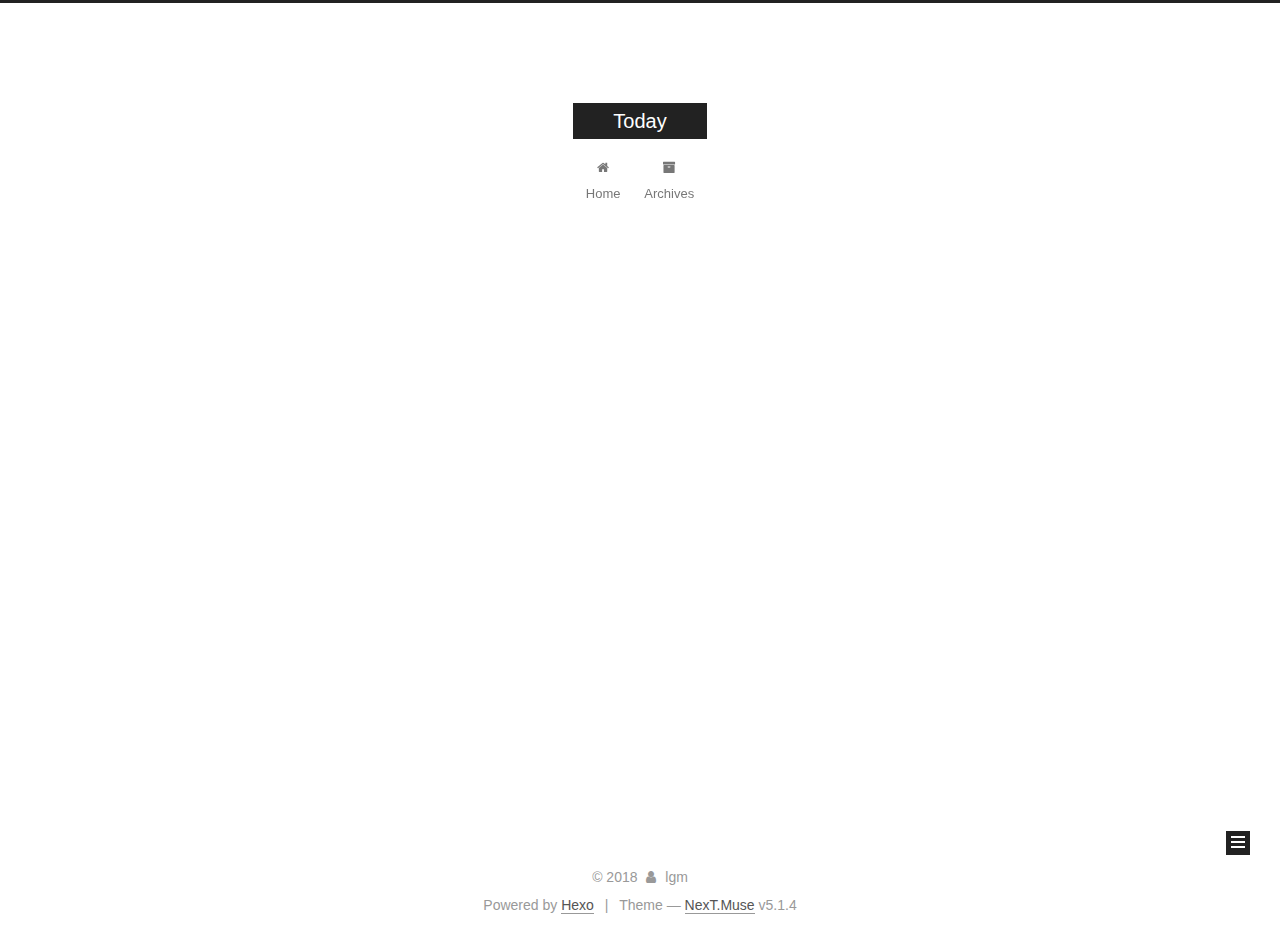
==== commit 47c478d6: "Site updated: 2018-06-07 10:00:28" ====
--- a/archives/index.html
+++ b/archives/index.html
@@ -227,7 +227,7 @@
         
           
         
-        Um..! 2 posts in total. Keep on posting.
+        Um..! 4 posts in total. Keep on posting.
       </span>
 
       
@@ -241,6 +241,80 @@
           <div class="collection-title">
             <h1 class="archive-year" id="archive-year-2018">2018</h1>
           </div>
+        
+        
+
+        
+
+  <article class="post post-type-normal" itemscope itemtype="http://schema.org/Article">
+    <header class="post-header">
+
+      <h2 class="post-title">
+        
+            <a class="post-title-link" href="/2018/06/07/关于HTTP的请求和响应/" itemprop="url">
+              
+                <span itemprop="name">关于HTTP的请求和响应</span>
+              
+            </a>
+        
+      </h2>
+
+      <div class="post-meta">
+        <time class="post-time" itemprop="dateCreated"
+              datetime="2018-06-07T09:56:32+08:00"
+              content="2018-06-07" >
+          06-07
+        </time>
+      </div>
+
+    </header>
+  </article>
+
+
+
+      
+
+        
+        
+        
+
+        
+        
+
+        
+
+  <article class="post post-type-normal" itemscope itemtype="http://schema.org/Article">
+    <header class="post-header">
+
+      <h2 class="post-title">
+        
+            <a class="post-title-link" href="/2018/06/06/简单命令行的使用（一）/" itemprop="url">
+              
+                <span itemprop="name">简单命令行的使用（一）</span>
+              
+            </a>
+        
+      </h2>
+
+      <div class="post-meta">
+        <time class="post-time" itemprop="dateCreated"
+              datetime="2018-06-06T00:00:29+08:00"
+              content="2018-06-06" >
+          06-06
+        </time>
+      </div>
+
+    </header>
+  </article>
+
+
+
+      
+
+        
+        
+        
+
         
         
 
@@ -362,7 +436,7 @@
               
                 <a href="/archives/">
               
-                  <span class="site-state-item-count">2</span>
+                  <span class="site-state-item-count">4</span>
                   <span class="site-state-item-name">posts</span>
                 </a>
               </div>
--- a/css/main.css
+++ b/css/main.css
@@ -1822,7 +1822,7 @@
   width: 4px;
   height: 4px;
   border-radius: 50%;
-  background: #ffe7ec;
+  background: #1f211a;
 }
 .links-of-blogroll {
   font-size: 13px;
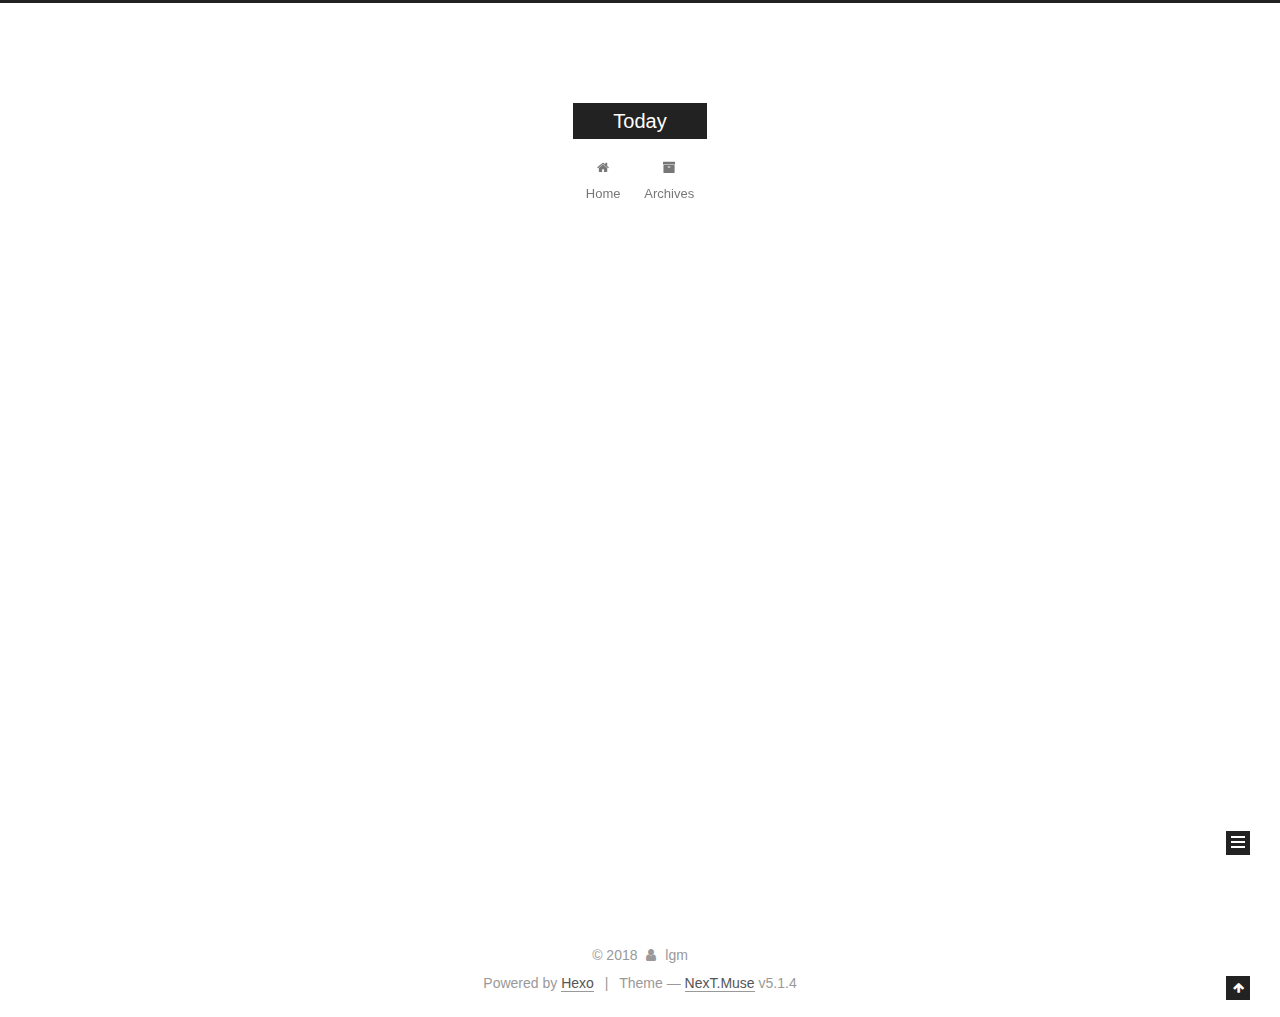
==== commit 1ba0f356: "Site updated: 2018-06-09 14:24:59" ====
--- a/archives/index.html
+++ b/archives/index.html
@@ -227,7 +227,7 @@
         
           
         
-        Um..! 4 posts in total. Keep on posting.
+        Um..! 5 posts in total. Keep on posting.
       </span>
 
       
@@ -241,6 +241,43 @@
           <div class="collection-title">
             <h1 class="archive-year" id="archive-year-2018">2018</h1>
           </div>
+        
+        
+
+        
+
+  <article class="post post-type-normal" itemscope itemtype="http://schema.org/Article">
+    <header class="post-header">
+
+      <h2 class="post-title">
+        
+            <a class="post-title-link" href="/2018/06/09/HTML常用标签的使用/" itemprop="url">
+              
+                <span itemprop="name">HTML常用标签的使用</span>
+              
+            </a>
+        
+      </h2>
+
+      <div class="post-meta">
+        <time class="post-time" itemprop="dateCreated"
+              datetime="2018-06-09T14:22:52+08:00"
+              content="2018-06-09" >
+          06-09
+        </time>
+      </div>
+
+    </header>
+  </article>
+
+
+
+      
+
+        
+        
+        
+
         
         
 
@@ -436,7 +473,7 @@
               
                 <a href="/archives/">
               
-                  <span class="site-state-item-count">4</span>
+                  <span class="site-state-item-count">5</span>
                   <span class="site-state-item-name">posts</span>
                 </a>
               </div>
--- a/css/main.css
+++ b/css/main.css
@@ -1822,7 +1822,7 @@
   width: 4px;
   height: 4px;
   border-radius: 50%;
-  background: #1f211a;
+  background: #38ffe3;
 }
 .links-of-blogroll {
   font-size: 13px;
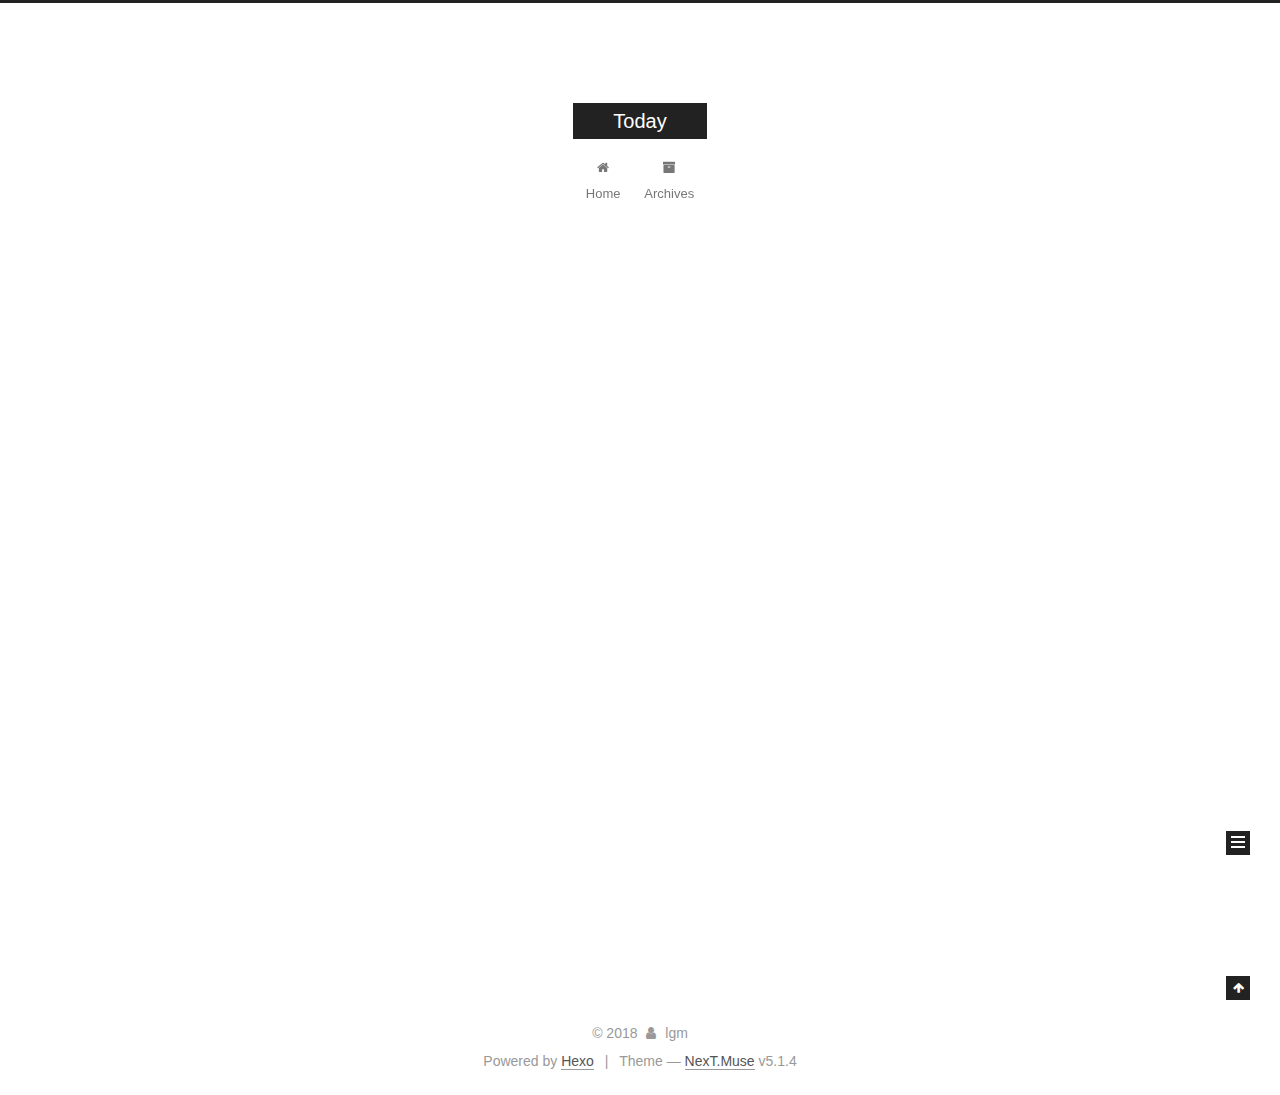
==== commit ed08a447: "Site updated: 2018-06-29 17:12:09" ====
--- a/archives/index.html
+++ b/archives/index.html
@@ -227,7 +227,7 @@
         
           
         
-        Um..! 5 posts in total. Keep on posting.
+        Um..! 6 posts in total. Keep on posting.
       </span>
 
       
@@ -241,6 +241,43 @@
           <div class="collection-title">
             <h1 class="archive-year" id="archive-year-2018">2018</h1>
           </div>
+        
+        
+
+        
+
+  <article class="post post-type-normal" itemscope itemtype="http://schema.org/Article">
+    <header class="post-header">
+
+      <h2 class="post-title">
+        
+            <a class="post-title-link" href="/2018/06/29/JS的数据类型/" itemprop="url">
+              
+                <span itemprop="name">JS的数据类型</span>
+              
+            </a>
+        
+      </h2>
+
+      <div class="post-meta">
+        <time class="post-time" itemprop="dateCreated"
+              datetime="2018-06-29T16:46:57+08:00"
+              content="2018-06-29" >
+          06-29
+        </time>
+      </div>
+
+    </header>
+  </article>
+
+
+
+      
+
+        
+        
+        
+
         
         
 
@@ -473,7 +510,7 @@
               
                 <a href="/archives/">
               
-                  <span class="site-state-item-count">5</span>
+                  <span class="site-state-item-count">6</span>
                   <span class="site-state-item-name">posts</span>
                 </a>
               </div>
--- a/css/main.css
+++ b/css/main.css
@@ -1822,7 +1822,7 @@
   width: 4px;
   height: 4px;
   border-radius: 50%;
-  background: #38ffe3;
+  background: #40ffab;
 }
 .links-of-blogroll {
   font-size: 13px;
